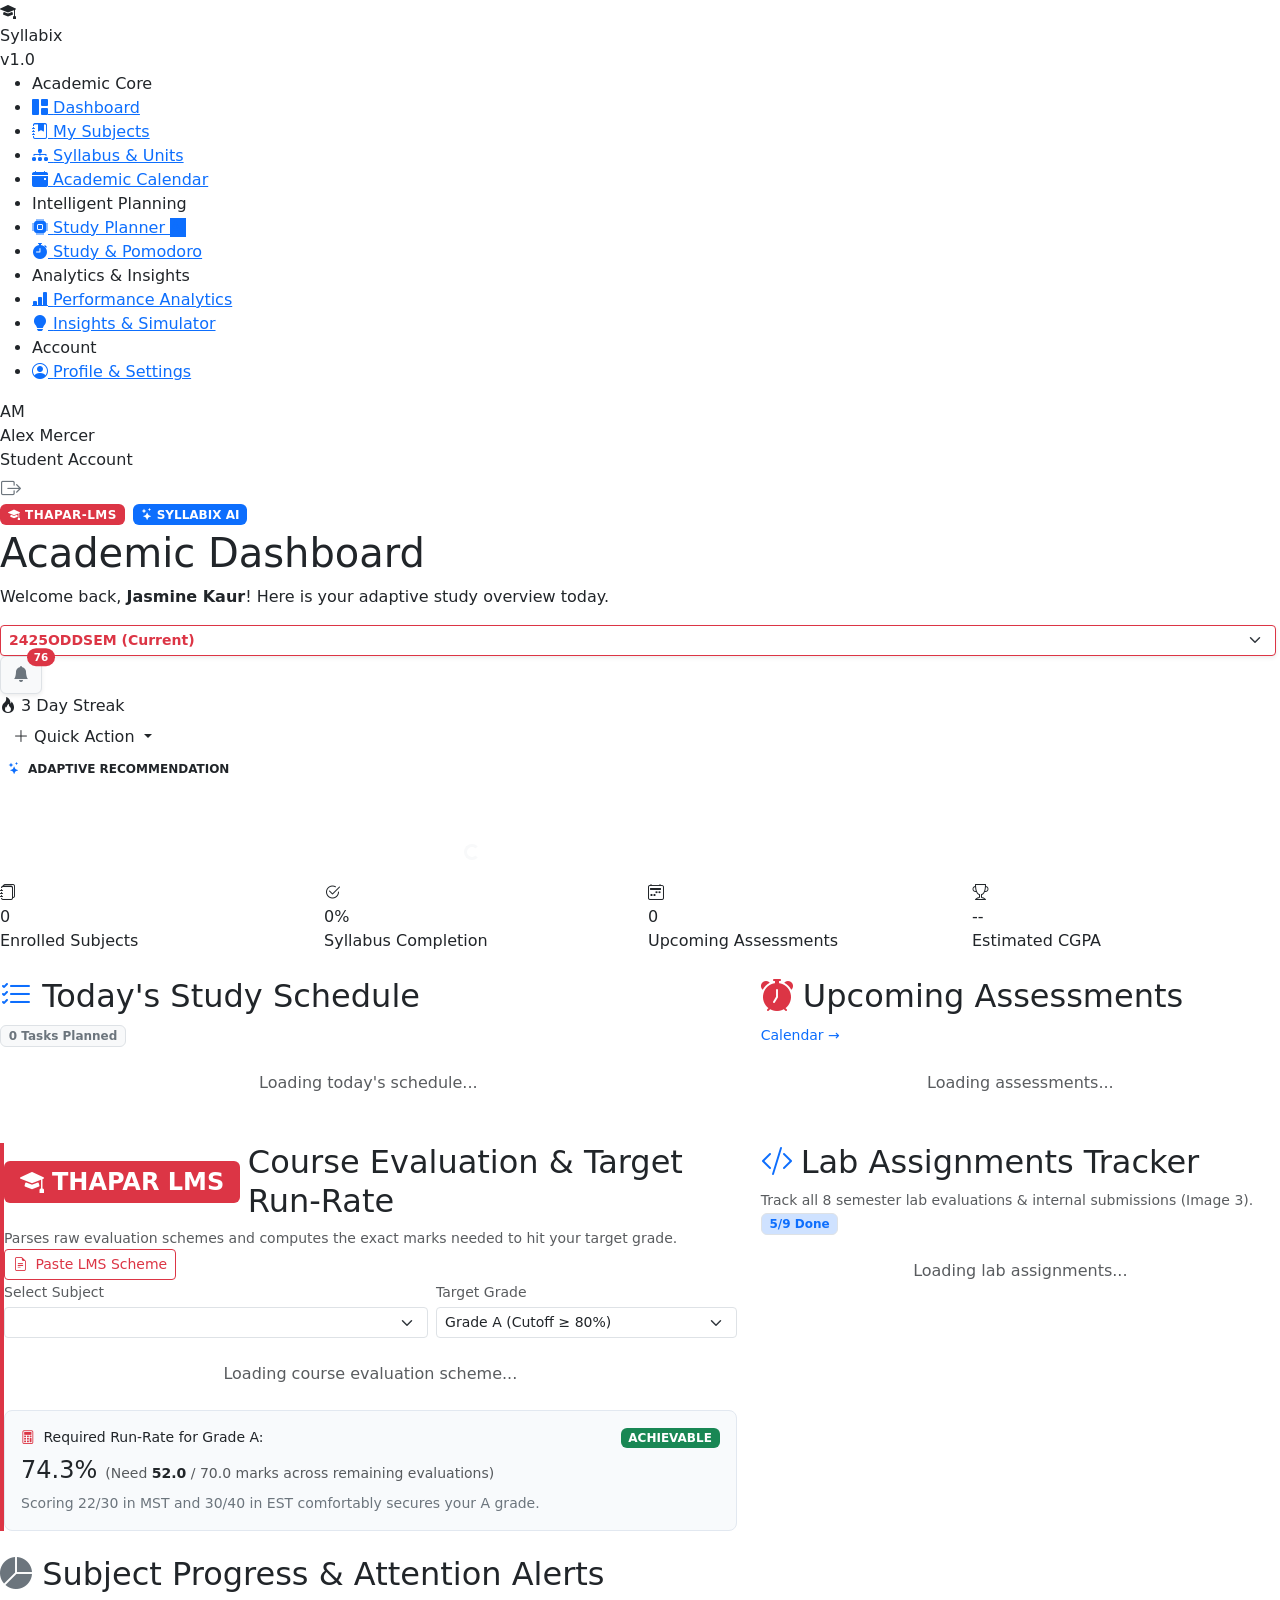
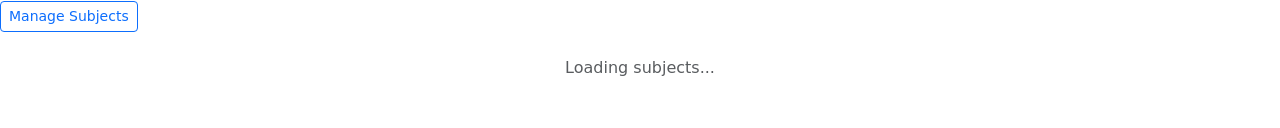
==== src/main/resources/static/index.html @ 6be4cdd4 "Add Thapar LMS authentication branding, Course Evaluation parser, Target Grade Run-Rate Calculator, " ====
<!DOCTYPE html>
<html lang="en">
<head>
    <meta charset="UTF-8">
    <meta name="viewport" content="width=device-width, initial-scale=1.0">
    <title>Syllabix | Intelligent Academic Companion & Dashboard</title>
    <!-- Google Fonts & Bootstrap 5 & Bootstrap Icons -->
    <link rel="preconnect" href="https://fonts.googleapis.com">
    <link rel="preconnect" href="https://fonts.gstatic.com" crossorigin>
    <link href="https://fonts.googleapis.com/css2?family=Plus+Jakarta+Sans:wght@400;500;600;700;800&display=swap" rel="stylesheet">
    <link href="https://cdn.jsdelivr.net/npm/bootstrap@5.3.3/dist/css/bootstrap.min.css" rel="stylesheet">
    <link href="https://cdn.jsdelivr.net/npm/bootstrap-icons@1.11.3/font/bootstrap-icons.min.css" rel="stylesheet">
    <link rel="stylesheet" href="/css/syllabix.css">
</head>
<body>

<div class="app-container">
    <!-- Sidebar Navigation -->
    <aside class="app-sidebar">
        <div class="sidebar-brand">
            <div class="brand-icon"><i class="bi bi-mortarboard-fill"></i></div>
            <div class="brand-text">Syllabix</div>
            <span class="brand-tag">v1.0</span>
        </div>

        <ul class="sidebar-menu">
            <li class="menu-label">Academic Core</li>
            <li class="menu-item">
                <a href="/" class="menu-link active">
                    <i class="bi bi-grid-1x2-fill"></i>
                    <span>Dashboard</span>
                </a>
            </li>
            <li class="menu-item">
                <a href="/subjects" class="menu-link">
                    <i class="bi bi-journal-bookmark-fill"></i>
                    <span>My Subjects</span>
                </a>
            </li>
            <li class="menu-item">
                <a href="/syllabus" class="menu-link">
                    <i class="bi bi-diagram-3-fill"></i>
                    <span>Syllabus & Units</span>
                </a>
            </li>
            <li class="menu-item">
                <a href="/calendar" class="menu-link">
                    <i class="bi bi-calendar-event-fill"></i>
                    <span>Academic Calendar</span>
                </a>
            </li>

            <li class="menu-label">Intelligent Planning</li>
            <li class="menu-item">
                <a href="/planner" class="menu-link">
                    <i class="bi bi-cpu-fill text-indigo-400"></i>
                    <span>Study Planner</span>
                    <span class="menu-badge bg-primary">AI</span>
                </a>
            </li>
            <li class="menu-item">
                <a href="/sessions" class="menu-link">
                    <i class="bi bi-stopwatch-fill"></i>
                    <span>Study & Pomodoro</span>
                </a>
            </li>

            <li class="menu-label">Analytics & Insights</li>
            <li class="menu-item">
                <a href="/analytics" class="menu-link">
                    <i class="bi bi-bar-chart-line-fill"></i>
                    <span>Performance Analytics</span>
                </a>
            </li>
            <li class="menu-item">
                <a href="/insights" class="menu-link">
                    <i class="bi bi-lightbulb-fill"></i>
                    <span>Insights & Simulator</span>
                </a>
            </li>

            <li class="menu-label">Account</li>
            <li class="menu-item">
                <a href="/profile" class="menu-link">
                    <i class="bi bi-person-circle"></i>
                    <span>Profile & Settings</span>
                </a>
            </li>
        </ul>

        <div class="sidebar-user">
            <div class="user-avatar js-user-avatar">AM</div>
            <div class="user-info">
                <div class="user-name js-student-name">Alex Mercer</div>
                <div class="user-role">Student Account</div>
            </div>
            <button class="btn btn-link text-secondary p-0 ms-auto" onclick="Syllabix.logout()" title="Logout">
                <i class="bi bi-box-arrow-right fs-5"></i>
            </button>
        </div>
    </aside>

    <!-- Main Content -->
    <div class="app-main">
        <!-- Top Navbar -->
        <header class="app-header">
            <div class="header-title-section">
                <div class="d-flex align-items-center gap-2 mb-1">
                    <span class="badge bg-danger text-white" style="letter-spacing: 0.5px;"><i class="bi bi-mortarboard-fill"></i> THAPAR-LMS</span>
                    <span class="badge bg-primary text-white"><i class="bi bi-stars"></i> SYLLABIX AI</span>
                </div>
                <h1>Academic Dashboard</h1>
                <p>Welcome back, <span class="js-student-name fw-bold">Jasmine Kaur</span>! Here is your adaptive study overview today.</p>
            </div>

            <div class="header-actions">
                <!-- Semester Selector matching Thapar LMS Image 2 -->
                <div class="me-1">
                    <select class="form-select form-select-sm fw-bold border-danger text-danger bg-white shadow-sm" id="semesterSelector" onchange="Syllabix.toast('Switched view to ' + this.value, 'info')">
                        <option value="2425ODDSEM" selected>2425ODDSEM (Current)</option>
                        <option value="2425EVESEM">2425EVESEM</option>
                        <option value="2526ODDSEM">2526ODDSEM</option>
                        <option value="2526EVESEM">2526EVESEM</option>
                        <option value="EL Activities">EL Activities</option>
                    </select>
                </div>

                <!-- Notification Bell with count 76 matching Image 2 -->
                <button class="btn btn-light position-relative border shadow-sm" onclick="Syllabix.toast('76 LMS notifications: 2 assessments approaching, 1 lab submission due, 73 forum updates', 'info')" title="LMS Notifications">
                    <i class="bi bi-bell-fill text-secondary"></i>
                    <span class="position-absolute top-0 start-100 translate-middle badge rounded-pill bg-danger" style="font-size: 0.65rem;">
                        76
                    </span>
                </button>

                <div class="streak-pill" id="dashboard-streak-pill">
                    <i class="bi bi-fire"></i>
                    <span id="streak-days">3</span> Day Streak
                </div>

                <div class="dropdown">
                    <button class="btn btn-primary-syllabix dropdown-toggle" type="button" data-bs-toggle="dropdown">
                        <i class="bi bi-plus-lg"></i> Quick Action
                    </button>
                    <ul class="dropdown-menu dropdown-menu-end shadow border-0">
                        <li><a class="dropdown-item py-2" href="#" data-bs-toggle="modal" data-bs-target="#modalImportLmsScheme"><i class="bi bi-mortarboard-fill me-2 text-danger"></i> Import LMS Scheme</a></li>
                        <li><a class="dropdown-item py-2" href="#" data-bs-toggle="modal" data-bs-target="#modalAddSubject"><i class="bi bi-journal-plus me-2 text-primary"></i> Add Subject</a></li>
                        <li><a class="dropdown-item py-2" href="#" data-bs-toggle="modal" data-bs-target="#modalAddAssessment"><i class="bi bi-calendar-plus me-2 text-danger"></i> Add Assessment</a></li>
                        <li><a class="dropdown-item py-2" href="#" data-bs-toggle="modal" data-bs-target="#modalRecordMarks"><i class="bi bi-award me-2 text-warning"></i> Record Marks</a></li>
                        <li><hr class="dropdown-divider"></li>
                        <li><a class="dropdown-item py-2" href="/planner"><i class="bi bi-magic me-2 text-indigo"></i> Generate Study Plan</a></li>
                    </ul>
                </div>
            </div>
        </header>

        <!-- Page Body -->
        <main class="page-body">

            <!-- Differentiator A: "What Should I Study Today?" AI Recommendation Card -->
            <section class="recommendation-banner">
                <div class="d-flex align-items-center justify-content-between mb-2">
                    <div class="d-flex align-items-center gap-2">
                        <span class="badge bg-white text-dark px-2.5 py-1 fw-bold"><i class="bi bi-stars text-primary me-1"></i> ADAPTIVE RECOMMENDATION</span>
                        <h2 class="h5 mb-0 text-white font-bold">What Should I Study Today?</h2>
                    </div>
                    <a href="/planner" class="text-white text-decoration-none small opacity-75 hover-opacity-100">
                        View Full Planner <i class="bi bi-arrow-right"></i>
                    </a>
                </div>
                <p class="small text-white-50 mb-3">Calculated by Syllabix Intelligent Engine based on exam urgency, syllabus completion gaps, and topic difficulty.</p>

                <div class="row g-3" id="top-recommendations-container">
                    <!-- Populated dynamically via JS -->
                    <div class="col-12 text-center py-3">
                        <div class="spinner-border spinner-border-sm text-light" role="status"></div>
                        <span class="ms-2 small text-white-50">Calculating optimal study recommendations...</span>
                    </div>
                </div>
            </section>

            <!-- Key Metric Statistics -->
            <section class="row g-3 mb-4">
                <div class="col-xl-3 col-md-6">
                    <div class="stat-widget">
                        <div class="stat-icon primary"><i class="bi bi-journals"></i></div>
                        <div>
                            <div class="stat-value" id="stat-enrolled-subjects">0</div>
                            <div class="stat-label">Enrolled Subjects</div>
                        </div>
                    </div>
                </div>

                <div class="col-xl-3 col-md-6">
                    <div class="stat-widget">
                        <div class="stat-icon accent"><i class="bi bi-check2-circle"></i></div>
                        <div>
                            <div class="stat-value" id="stat-syllabus-pct">0%</div>
                            <div class="stat-label">Syllabus Completion</div>
                        </div>
                    </div>
                </div>

                <div class="col-xl-3 col-md-6">
                    <div class="stat-widget">
                        <div class="stat-icon danger"><i class="bi bi-calendar2-week"></i></div>
                        <div>
                            <div class="stat-value" id="stat-upcoming-exams">0</div>
                            <div class="stat-label">Upcoming Assessments</div>
                        </div>
                    </div>
                </div>

                <div class="col-xl-3 col-md-6">
                    <div class="stat-widget">
                        <div class="stat-icon warning"><i class="bi bi-trophy"></i></div>
                        <div>
                            <div class="stat-value" id="stat-estimated-cgpa">--</div>
                            <div class="stat-label">Estimated CGPA</div>
                        </div>
                    </div>
                </div>
            </section>

            <!-- Grid: Today's Tasks & Upcoming Examinations -->
            <div class="row g-4 mb-4">
                <!-- Today's Study Tasks -->
                <div class="col-lg-7">
                    <div class="card-syllabix h-100">
                        <div class="card-header-clean">
                            <h2><i class="bi bi-list-check text-primary"></i> Today's Study Schedule</h2>
                            <span class="badge bg-light text-secondary border" id="today-tasks-summary">0 Tasks Planned</span>
                        </div>
                        <div class="card-body-clean">
                            <div id="today-tasks-list" class="d-flex flex-column gap-3">
                                <div class="text-muted text-center py-4">Loading today's schedule...</div>
                            </div>
                        </div>
                    </div>
                </div>

                <!-- Upcoming Assessments & Urgency Indicators -->
                <div class="col-lg-5">
                    <div class="card-syllabix h-100">
                        <div class="card-header-clean">
                            <h2><i class="bi bi-alarm-fill text-danger"></i> Upcoming Assessments</h2>
                            <a href="/calendar" class="small text-decoration-none">Calendar &rarr;</a>
                        </div>
                        <div class="card-body-clean">
                            <div id="upcoming-assessments-list" class="d-flex flex-column gap-3">
                                <div class="text-muted text-center py-4">Loading assessments...</div>
                            </div>
                        </div>
                    </div>
                </div>
            </div>

            <!-- ========================================================================= -->
            <!-- UNIQUE THAPAR LMS FEATURES: EVALUATION SCHEME CALCULATOR & LAB TRACKER    -->
            <!-- ========================================================================= -->
            <div class="row g-4 mb-4">
                <!-- Thapar LMS Evaluation Scheme & Target Run-Rate Calculator -->
                <div class="col-lg-7">
                    <div class="card-syllabix h-100 border-start border-4 border-danger">
                        <div class="card-header-clean">
                            <div>
                                <h2 class="d-flex align-items-center gap-2">
                                    <span class="badge bg-danger text-white"><i class="bi bi-mortarboard-fill"></i> THAPAR LMS</span>
                                    <span>Course Evaluation & Target Run-Rate</span>
                                </h2>
                                <p class="small text-muted mb-0">Parses raw evaluation schemes and computes the exact marks needed to hit your target grade.</p>
                            </div>
                            <button class="btn btn-sm btn-outline-danger" data-bs-toggle="modal" data-bs-target="#modalImportLmsScheme">
                                <i class="bi bi-file-earmark-text me-1"></i> Paste LMS Scheme
                            </button>
                        </div>
                        <div class="card-body-clean">
                            <div class="row g-2 mb-3">
                                <div class="col-md-7">
                                    <label class="form-label small font-bold text-muted mb-1">Select Subject</label>
                                    <select class="form-select form-select-sm" id="evalSubjectSelect" onchange="loadSubjectEvaluationScheme(this.value)">
                                        <!-- Loaded dynamically -->
                                    </select>
                                </div>
                                <div class="col-md-5">
                                    <label class="form-label small font-bold text-muted mb-1">Target Grade</label>
                                    <select class="form-select form-select-sm" id="evalTargetGradeSelect" onchange="recalculateTargetRunRate()">
                                        <option value="A+">Grade A+ (Cutoff &ge; 88%)</option>
                                        <option value="A" selected>Grade A (Cutoff &ge; 80%)</option>
                                        <option value="A-">Grade A- (Cutoff &ge; 73%)</option>
                                        <option value="B">Grade B (Cutoff &ge; 65%)</option>
                                        <option value="B-">Grade B- (Cutoff &ge; 58%)</option>
                                    </select>
                                </div>
                            </div>

                            <!-- Evaluation Breakdown Cards (MST 30, EST 40, Lab 20, Quiz 10) -->
                            <div id="evalComponentsContainer" class="d-flex flex-column gap-2 mb-3">
                                <div class="text-muted text-center py-2">Loading course evaluation scheme...</div>
                            </div>

                            <!-- Run Rate Verdict Alert Box -->
                            <div class="p-3 rounded-3" id="evalRunRateBox" style="background: #f8fafc; border: 1px solid #e2e8f0;">
                                <div class="d-flex align-items-center justify-content-between mb-2">
                                    <span class="font-bold small text-dark"><i class="bi bi-calculator text-danger me-1"></i> Required Run-Rate for Grade <span id="verdictTargetGrade">A</span>:</span>
                                    <span class="badge bg-success" id="verdictBadge">ACHIEVABLE</span>
                                </div>
                                <div class="d-flex align-items-baseline gap-2 mb-2">
                                    <div class="h4 font-bold text-dark mb-0" id="verdictRunRatePct">74.3%</div>
                                    <div class="small text-muted">(Need <span id="verdictNeededMarks" class="fw-bold text-dark">52.0</span> / <span id="verdictRemainingMarks">70.0</span> marks across remaining evaluations)</div>
                                </div>
                                <div class="small text-secondary" id="verdictAdviceText">
                                    Scoring 22/30 in MST and 30/40 in EST comfortably secures your A grade.
                                </div>
                            </div>
                        </div>
                    </div>
                </div>

                <!-- Thapar Lab Assignments Tracker (Image 3) -->
                <div class="col-lg-5">
                    <div class="card-syllabix h-100">
                        <div class="card-header-clean">
                            <div>
                                <h2 class="d-flex align-items-center gap-2">
                                    <i class="bi bi-code-slash text-primary"></i>
                                    <span>Lab Assignments Tracker</span>
                                </h2>
                                <p class="small text-muted mb-0">Track all 8 semester lab evaluations & internal submissions (Image 3).</p>
                            </div>
                            <span class="badge bg-primary-subtle text-primary border" id="labCompletedCountBadge">5/9 Done</span>
                        </div>
                        <div class="card-body-clean">
                            <div id="thaparLabsContainer" class="d-flex flex-column gap-2" style="max-height: 380px; overflow-y: auto;">
                                <div class="text-muted text-center py-4">Loading lab assignments...</div>
                            </div>
                        </div>
                    </div>
                </div>
            </div>

            <!-- Subject Syllabus Completion Overview Grid -->
            <section class="card-syllabix mb-4">
                <div class="card-header-clean">
                    <h2><i class="bi bi-pie-chart-fill text-secondary"></i> Subject Progress & Attention Alerts</h2>
                    <a href="/subjects" class="btn btn-sm btn-outline-primary">Manage Subjects</a>
                </div>
                <div class="card-body-clean">
                    <div class="row g-3" id="subject-progress-grid">
                        <div class="text-muted text-center py-4">Loading subjects...</div>
                    </div>
                </div>
            </section>

        </main>
    </div>
</div>

<!-- ================= MODALS FOR QUICK ACTIONS ================= -->

<!-- Modal: Add Subject -->
<div class="modal fade" id="modalAddSubject" tabindex="-1">
    <div class="modal-dialog">
        <div class="modal-content border-0 shadow">
            <div class="modal-header border-bottom">
                <h5 class="modal-title font-bold"><i class="bi bi-journal-plus text-primary me-2"></i> Add New Subject</h5>
                <button type="button" class="btn-close" data-bs-dismiss="modal"></button>
            </div>
            <form id="formAddSubject" onsubmit="handleCreateSubject(event)">
                <div class="modal-body p-4">
                    <div class="mb-3">
                        <label class="form-label font-medium small">Subject Name *</label>
                        <input type="text" name="name" class="form-control" required placeholder="e.g. Compiler Design">
                    </div>
                    <div class="row g-2 mb-3">
                        <div class="col-md-6">
                            <label class="form-label font-medium small">Subject Code *</label>
                            <input type="text" name="code" class="form-control" required placeholder="e.g. CS506">
                        </div>
                        <div class="col-md-6">
                            <label class="form-label font-medium small">Semester *</label>
                            <input type="number" name="semester" class="form-control" required value="5" min="1" max="10">
                        </div>
                    </div>
                    <div class="row g-2 mb-3">
                        <div class="col-md-6">
                            <label class="form-label font-medium small">Credits</label>
                            <input type="number" name="credits" class="form-control" value="3" min="1" max="6">
                        </div>
                        <div class="col-md-6">
                            <label class="form-label font-medium small">Target Grade</label>
                            <select name="targetGrade" class="form-select">
                                <option value="A+">A+ (Outstanding)</option>
                                <option value="A" selected>A (Excellent)</option>
                                <option value="B+">B+ (Very Good)</option>
                                <option value="B">B (Good)</option>
                            </select>
                        </div>
                    </div>
                    <div class="mb-3">
                        <label class="form-label font-medium small">Teacher / Faculty Name</label>
                        <input type="text" name="teacherName" class="form-control" placeholder="e.g. Prof. Davis">
                    </div>
                    <div class="mb-3">
                        <label class="form-label font-medium small">Description</label>
                        <textarea name="description" class="form-control" rows="2" placeholder="Brief subject syllabus goals..."></textarea>
                    </div>
                </div>
                <div class="modal-footer border-top bg-light">
                    <button type="button" class="btn btn-secondary" data-bs-dismiss="modal">Cancel</button>
                    <button type="submit" class="btn btn-primary-syllabix">Save Subject</button>
                </div>
            </form>
        </div>
    </div>
</div>

<!-- Modal: Add Assessment -->
<div class="modal fade" id="modalAddAssessment" tabindex="-1">
    <div class="modal-dialog">
        <div class="modal-content border-0 shadow">
            <div class="modal-header border-bottom">
                <h5 class="modal-title font-bold"><i class="bi bi-calendar-plus text-danger me-2"></i> Add Assessment</h5>
                <button type="button" class="btn-close" data-bs-dismiss="modal"></button>
            </div>
            <form id="formAddAssessment" onsubmit="handleCreateAssessment(event)">
                <div class="modal-body p-4">
                    <div class="mb-3">
                        <label class="form-label font-medium small">Associated Subject *</label>
                        <select name="subjectId" id="selectAssessmentSubject" class="form-select" required>
                            <!-- Dynamically loaded -->
                        </select>
                    </div>
                    <div class="mb-3">
                        <label class="form-label font-medium small">Assessment Title *</label>
                        <input type="text" name="title" class="form-control" required placeholder="e.g. Mid-Term Exam (MST-1)">
                    </div>
                    <div class="row g-2 mb-3">
                        <div class="col-md-6">
                            <label class="form-label font-medium small">Assessment Type *</label>
                            <select name="type" class="form-select">
                                <option value="MST">Minor Test (MST)</option>
                                <option value="QUIZ">Quiz</option>
                                <option value="EST">End-Sem Exam (EST)</option>
                                <option value="ASSIGNMENT">Assignment</option>
                                <option value="LAB">Lab Evaluation</option>
                                <option value="PROJECT">Project Deadline</option>
                                <option value="VIVA">Viva Exam</option>
                            </select>
                        </div>
                        <div class="col-md-6">
                            <label class="form-label font-medium small">Max Marks *</label>
                            <input type="number" name="maxMarks" class="form-control" value="50" required>
                        </div>
                    </div>
                    <div class="mb-3">
                        <label class="form-label font-medium small">Date & Time *</label>
                        <input type="datetime-local" name="assessmentDateTime" class="form-control" required id="inputAssessmentDateTime">
                    </div>
                    <div class="mb-3">
                        <label class="form-label font-medium small">Syllabus Coverage / Units</label>
                        <input type="text" name="syllabusCoverage" class="form-control" placeholder="e.g. Units 1, 2, and 3">
                    </div>
                    <div class="mb-3">
                        <label class="form-label font-medium small">Notes & Instructions</label>
                        <textarea name="notes" class="form-control" rows="2" placeholder="Optional revision tips or notes..."></textarea>
                    </div>
                </div>
                <div class="modal-footer border-top bg-light">
                    <button type="button" class="btn btn-secondary" data-bs-dismiss="modal">Cancel</button>
                    <button type="submit" class="btn btn-primary-syllabix">Schedule Assessment</button>
                </div>
            </form>
        </div>
    </div>
</div>

<!-- Modal: Record Marks -->
<div class="modal fade" id="modalRecordMarks" tabindex="-1">
    <div class="modal-dialog">
        <div class="modal-content border-0 shadow">
            <div class="modal-header border-bottom">
                <h5 class="modal-title font-bold"><i class="bi bi-award text-warning me-2"></i> Record Academic Marks</h5>
                <button type="button" class="btn-close" data-bs-dismiss="modal"></button>
            </div>
            <form id="formRecordMarks" onsubmit="handleRecordMarks(event)">
                <div class="modal-body p-4">
                    <div class="mb-3">
                        <label class="form-label font-medium small">Subject *</label>
                        <select name="subjectId" id="selectMarksSubject" class="form-select" required>
                            <!-- Dynamically loaded -->
                        </select>
                    </div>
                    <div class="row g-2 mb-3">
                        <div class="col-md-6">
                            <label class="form-label font-medium small">Marks Obtained *</label>
                            <input type="number" step="0.5" name="marksObtained" class="form-control" required placeholder="e.g. 42.5">
                        </div>
                        <div class="col-md-6">
                            <label class="form-label font-medium small">Maximum Marks *</label>
                            <input type="number" step="1" name="maxMarks" class="form-control" value="50" required>
                        </div>
                    </div>
                    <div class="row g-2 mb-3">
                        <div class="col-md-6">
                            <label class="form-label font-medium small">Assessment Type</label>
                            <select name="assessmentType" class="form-select">
                                <option value="MST">Minor Test (MST)</option>
                                <option value="QUIZ">Quiz</option>
                                <option value="EST">End-Sem Exam (EST)</option>
                                <option value="ASSIGNMENT">Assignment</option>
                                <option value="LAB">Lab Evaluation</option>
                            </select>
                        </div>
                        <div class="col-md-6">
                            <label class="form-label font-medium small">Date *</label>
                            <input type="date" name="assessmentDate" class="form-control" required id="inputMarksDate">
                        </div>
                    </div>
                    <div class="mb-3">
                        <label class="form-label font-medium small">Feedback Notes</label>
                        <textarea name="feedbackNotes" class="form-control" rows="2" placeholder="e.g. Strong in theory, review numerical problems"></textarea>
                    </div>
                </div>
                <div class="modal-footer border-top bg-light">
                    <button type="button" class="btn btn-secondary" data-bs-dismiss="modal">Cancel</button>
                    <button type="submit" class="btn btn-primary-syllabix">Record Marks</button>
                </div>
            </form>
        </div>
    </div>
</div>

<!-- Modal: Import Thapar LMS Course Evaluation Scheme -->
<div class="modal fade" id="modalImportLmsScheme" tabindex="-1">
    <div class="modal-dialog modal-lg">
        <div class="modal-content border-0 shadow">
            <div class="modal-header border-bottom bg-danger text-white">
                <h5 class="modal-title font-bold"><i class="bi bi-mortarboard-fill me-2"></i> Import Thapar LMS Evaluation Scheme</h5>
                <button type="button" class="btn-close btn-close-white" data-bs-dismiss="modal"></button>
            </div>
            <div class="modal-body p-4">
                <p class="small text-muted mb-3">
                    Copy the evaluation section from your Thapar LMS course page (e.g. <i>"The Marks breakup of the course is: LAB: 20, Quiz: 10, MST: 30, EST: 40"</i>) and paste it below. Syllabix will parse the weightages and calculate your required run-rate!
                </p>

                <div class="mb-3">
                    <label class="form-label font-bold small">Course / Subject</label>
                    <select class="form-select" id="modalEvalSubjectSelect">
                        <!-- Loaded dynamically -->
                    </select>
                </div>

                <div class="mb-3">
                    <div class="d-flex justify-content-between align-items-center mb-1">
                        <label class="form-label font-bold small mb-0">Evaluation Scheme Text (from Thapar LMS)</label>
                        <button type="button" class="btn btn-sm btn-link text-danger text-decoration-none p-0 fw-bold" onclick="loadSampleLmsText()">
                            <i class="bi bi-magic me-1"></i> Paste Image 3 Sample Text
                        </button>
                    </div>
                    <textarea class="form-control font-monospace small" id="lmsSchemeInput" rows="7" placeholder="Paste LMS evaluation text here..."></textarea>
                </div>

                <div class="mb-3">
                    <label class="form-label font-bold small">Your Target Grade</label>
                    <select class="form-select" id="modalEvalTargetGrade">
                        <option value="A+">Grade A+ (Cutoff &ge; 88%)</option>
                        <option value="A" selected>Grade A (Cutoff &ge; 80%)</option>
                        <option value="A-">Grade A- (Cutoff &ge; 73%)</option>
                        <option value="B">Grade B (Cutoff &ge; 65%)</option>
                    </select>
                </div>
            </div>
            <div class="modal-footer border-top bg-light">
                <button type="button" class="btn btn-secondary" data-bs-dismiss="modal">Cancel</button>
                <button type="button" class="btn btn-outline-danger" onclick="handlePreviewEvaluationScheme()">Preview Run-Rate</button>
                <button type="button" class="btn btn-danger" onclick="handleApplyEvaluationScheme()">Apply & Auto-Schedule Assessments</button>
            </div>
        </div>
    </div>
</div>

<!-- Bootstrap 5 JS & Syllabix Scripts -->
<script src="https://cdn.jsdelivr.net/npm/bootstrap@5.3.3/dist/js/bootstrap.bundle.min.js"></script>
<script src="/js/app.js"></script>
<script>
    document.addEventListener('DOMContentLoaded', () => {
        loadDashboardData();
        Syllabix.loadSubjectsDropdown('selectAssessmentSubject');
        Syllabix.loadSubjectsDropdown('selectMarksSubject');
        Syllabix.loadSubjectsDropdown('evalSubjectSelect', () => {
            const sel = document.getElementById('evalSubjectSelect');
            if (sel && sel.value) loadSubjectEvaluationScheme(sel.value);
        });
        Syllabix.loadSubjectsDropdown('modalEvalSubjectSelect');
        loadThaparLabs();

        // Preset defaults for date pickers
        const now = new Date();
        now.setMinutes(now.getMinutes() - now.getTimezoneOffset());
        const isoStr = now.toISOString().slice(0, 16);
        const dateInput = document.getElementById('inputAssessmentDateTime');
        if (dateInput) dateInput.value = isoStr;

        const marksDate = document.getElementById('inputMarksDate');
        if (marksDate) marksDate.value = new Date().toISOString().slice(0, 10);
    });

    async function loadDashboardData() {
        try {
            const data = await Syllabix.api('/api/dashboard/stats');
            if (!data) return;

            // Header & Streaks
            document.getElementById('streak-days').textContent = data.currentStreakDays || 0;

            // Stat Widgets
            document.getElementById('stat-enrolled-subjects').textContent = data.totalEnrolledSubjects || 0;
            document.getElementById('stat-syllabus-pct').textContent = (data.overallSyllabusCompletionPercentage || 0) + '%';
            document.getElementById('stat-upcoming-exams').textContent = data.upcomingAssessmentsCount || 0;
            document.getElementById('stat-estimated-cgpa').textContent = data.estimatedCgpa || '--';

            // Top Recommendations: "What Should I Study Today?"
            renderRecommendations(data.topRecommendationsToday);

            // Today's Study Tasks
            renderTodayTasks(data.todayTasks);

            // Upcoming Assessments
            renderUpcomingAssessments(data.upcomingAssessments);

            // Subject Syllabus Grid
            renderSubjectProgress(data.subjects);
        } catch (e) {
            console.error('Failed loading dashboard stats', e);
        }
    }

    function renderRecommendations(recs) {
        const container = document.getElementById('top-recommendations-container');
        if (!recs || recs.length === 0) {
            container.innerHTML = `
                <div class="col-12 text-center py-3">
                    <p class="text-white-50 mb-2">All current high-priority topics are completed! Great job!</p>
                    <a href="/planner" class="btn btn-sm btn-light font-bold">Generate New Study Cycle</a>
                </div>
            `;
            return;
        }

        container.innerHTML = recs.map((r, idx) => `
            <div class="col-lg-4 col-md-6">
                <div class="recommendation-card h-100 d-flex flex-column justify-content-between">
                    <div>
                        <div class="d-flex align-items-center justify-content-between mb-2">
                            <span class="badge" style="background: rgba(255,255,255,0.2); color: #fff;">
                                ${r.subjectCode} &bull; ${r.difficulty}
                            </span>
                            <span class="badge bg-danger text-white">Priority ${r.priorityScore}</span>
                        </div>
                        <h4 class="h6 text-white font-bold mb-2">${r.topicName}</h4>
                        <p class="small text-white-50 mb-3">${r.reason}</p>
                    </div>
                    <div class="d-flex align-items-center justify-content-between pt-2 border-top border-white-10">
                        <span class="small text-white-50"><i class="bi bi-clock me-1"></i> ${r.estimatedDurationMinutes} mins</span>
                        <a href="/sessions?topicId=${r.topicId}&subjectId=${r.subjectId}" class="btn btn-sm btn-light font-bold px-3 py-1">
                            Start Study <i class="bi bi-play-fill"></i>
                        </a>
                    </div>
                </div>
            </div>
        `).join('');
    }

    function renderTodayTasks(tasks) {
        const container = document.getElementById('today-tasks-list');
        const badge = document.getElementById('today-tasks-summary');

        if (!tasks || tasks.length === 0) {
            badge.textContent = '0 Tasks';
            container.innerHTML = `
                <div class="text-center py-4 text-muted">
                    <i class="bi bi-calendar-check fs-1 text-secondary opacity-50 d-block mb-2"></i>
                    <p class="mb-2">No study sessions scheduled for today yet.</p>
                    <a href="/planner" class="btn btn-sm btn-primary-syllabix">Generate Today's Timetable</a>
                </div>
            `;
            return;
        }

        const pending = tasks.filter(t => !t.isCompleted).length;
        badge.textContent = `${pending} Pending / ${tasks.length} Total`;

        container.innerHTML = tasks.map(t => `
            <div class="p-3 border rounded-3 d-flex align-items-center justify-content-between ${t.isCompleted ? 'bg-light opacity-75' : 'bg-white'}">
                <div class="d-flex align-items-center gap-3">
                    <input type="checkbox" class="form-check-input mt-0 fs-5 cursor-pointer" ${t.isCompleted ? 'checked' : ''} onchange="toggleTask(${t.id})">
                    <div>
                        <div class="d-flex align-items-center gap-2 mb-1">
                            <span class="badge" style="background: ${t.subjectColor || '#4f46e5'}; color: white;">${t.subjectCode}</span>
                            <span class="small text-muted"><i class="bi bi-clock"></i> ${t.startTime ? t.startTime.substring(0, 5) : 'Anytime'} (${t.durationMinutes}m)</span>
                        </div>
                        <div class="font-bold ${t.isCompleted ? 'text-decoration-line-through text-muted' : 'text-dark'}">${t.topicName}</div>
                        <div class="small text-muted">${t.rationale || ''}</div>
                    </div>
                </div>
                <div>
                    <a href="/sessions?topicId=${t.topicId}&subjectId=${t.subjectId}&taskId=${t.id}" class="btn btn-sm btn-outline-primary" title="Launch Pomodoro">
                        <i class="bi bi-stopwatch"></i>
                    </a>
                </div>
            </div>
        `).join('');
    }

    function renderUpcomingAssessments(assessments) {
        const container = document.getElementById('upcoming-assessments-list');
        if (!assessments || assessments.length === 0) {
            container.innerHTML = '<div class="text-muted text-center py-4">No upcoming examinations recorded.</div>';
            return;
        }

        container.innerHTML = assessments.map(a => {
            let urgencyClass = 'badge-sufficient';
            let label = `${a.daysRemaining} days left`;
            if (a.urgencyLevel === 'URGENT') {
                urgencyClass = 'badge-urgent';
                label = `URGENT &bull; ${a.daysRemaining} days left`;
            } else if (a.urgencyLevel === 'APPROACHING') {
                urgencyClass = 'badge-approaching';
                label = `Approaching &bull; ${a.daysRemaining} days left`;
            }

            return `
                <div class="p-3 border rounded-3 bg-white d-flex align-items-center justify-content-between">
                    <div>
                        <div class="d-flex align-items-center gap-2 mb-1">
                            <span class="badge" style="background: ${a.subjectColor || '#0ea5e9'}; color: white;">${a.subjectCode}</span>
                            <span class="${urgencyClass}">${label}</span>
                        </div>
                        <div class="font-bold text-dark">${a.title}</div>
                        <div class="small text-muted">${new Date(a.assessmentDateTime).toLocaleString(undefined, {month: 'short', day: 'numeric', hour: '2-digit', minute: '2-digit'})} &bull; Max: ${a.maxMarks} Marks</div>
                    </div>
                    <a href="/insights" class="btn btn-sm btn-light border" title="View Exam Readiness">
                        <i class="bi bi-shield-check text-success"></i>
                    </a>
                </div>
            `;
        }).join('');
    }

    function renderSubjectProgress(subjects) {
        const grid = document.getElementById('subject-progress-grid');
        if (!subjects || subjects.length === 0) {
            grid.innerHTML = '<div class="col-12 text-center py-4 text-muted">No subjects added yet. Click "+ Add Subject" above to get started.</div>';
            return;
        }

        grid.innerHTML = subjects.map(s => `
            <div class="col-md-6 col-lg-4">
                <div class="p-3 border rounded-3 bg-white h-100">
                    <div class="d-flex align-items-center justify-content-between mb-2">
                        <span class="badge" style="background: ${s.colorHex || '#4f46e5'}; color: white;">${s.code}</span>
                        <span class="small font-bold text-primary">${s.completionPercentage}% Complete</span>
                    </div>
                    <h5 class="font-bold h6 text-dark mb-1 text-truncate">${s.name}</h5>
                    <div class="small text-muted mb-2">${s.completedTopics} of ${s.totalTopics} topics studied</div>

                    <div class="progress-syllabix mb-2">
                        <div class="progress-bar-syllabix" style="width: ${s.completionPercentage}%;"></div>
                    </div>

                    <div class="d-flex align-items-center justify-content-between small text-muted pt-2 border-top">
                        <span>Target: <strong>${s.targetGrade || 'A'}</strong></span>
                        <span>Avg: <strong>${s.averageMarksPercentage ? s.averageMarksPercentage + '%' : 'N/A'}</strong></span>
                    </div>
                </div>
            </div>
        `).join('');
    }

    async function toggleTask(taskId) {
        try {
            await Syllabix.api(`/api/planner/tasks/${taskId}/toggle`, { method: 'PATCH' });
            Syllabix.toast('Study task updated!', 'success');
            loadDashboardData();
        } catch (e) {
            console.error('Failed toggling task', e);
        }
    }

    async function handleCreateSubject(e) {
        e.preventDefault();
        const form = e.target;
        const formData = new FormData(form);
        const payload = Object.fromEntries(formData.entries());
        payload.semester = parseInt(payload.semester);
        payload.credits = parseInt(payload.credits);

        try {
            await Syllabix.api('/api/subjects', { method: 'POST', body: payload });
            Syllabix.toast('Subject added successfully!', 'success');
            bootstrap.Modal.getInstance(document.getElementById('modalAddSubject')).hide();
            form.reset();
            loadDashboardData();
            Syllabix.loadSubjectsDropdown('selectAssessmentSubject');
            Syllabix.loadSubjectsDropdown('selectMarksSubject');
        } catch (err) {
            console.error(err);
        }
    }

    async function handleCreateAssessment(e) {
        e.preventDefault();
        const form = e.target;
        const formData = new FormData(form);
        const payload = Object.fromEntries(formData.entries());
        payload.subjectId = parseInt(payload.subjectId);
        payload.maxMarks = parseFloat(payload.maxMarks);

        try {
            await Syllabix.api('/api/assessments', { method: 'POST', body: payload });
            Syllabix.toast('Assessment scheduled successfully!', 'success');
            bootstrap.Modal.getInstance(document.getElementById('modalAddAssessment')).hide();
            form.reset();
            loadDashboardData();
        } catch (err) {
            console.error(err);
        }
    }

    async function handleRecordMarks(e) {
        e.preventDefault();
        const form = e.target;
        const formData = new FormData(form);
        const payload = Object.fromEntries(formData.entries());
        payload.subjectId = parseInt(payload.subjectId);
        payload.marksObtained = parseFloat(payload.marksObtained);
        payload.maxMarks = parseFloat(payload.maxMarks);

        try {
            await Syllabix.api('/api/marks', { method: 'POST', body: payload });
            Syllabix.toast('Marks recorded and analytics updated!', 'success');
            bootstrap.Modal.getInstance(document.getElementById('modalRecordMarks')).hide();
            form.reset();
            loadDashboardData();
        } catch (err) {
            console.error(err);
        }
    }

    // =========================================================================
    // THAPAR LMS EVALUATION SCHEME & LAB ASSIGNMENTS LOGIC
    // =========================================================================

    let currentEvaluationData = null;

    async function loadSubjectEvaluationScheme(subjectId) {
        if (!subjectId) return;
        const gradeSelect = document.getElementById('evalTargetGradeSelect');
        const targetGrade = gradeSelect ? gradeSelect.value : 'A';
        try {
            const data = await Syllabix.api(`/api/subjects/${subjectId}/evaluation-scheme/parse`, {
                method: 'POST',
                body: { rawSchemeText: '', targetGrade: targetGrade }
            });
            currentEvaluationData = data;
            renderEvaluationScheme(data);
        } catch (e) {
            console.error('Failed to load evaluation scheme', e);
        }
    }

    function recalculateTargetRunRate() {
        const sel = document.getElementById('evalSubjectSelect');
        if (sel && sel.value) {
            loadSubjectEvaluationScheme(sel.value);
        }
    }

    function renderEvaluationScheme(scheme) {
        if (!scheme) return;
        const container = document.getElementById('evalComponentsContainer');
        if (!container) return;

        container.innerHTML = scheme.components.map(c => `
            <div class="d-flex align-items-center justify-content-between p-2.5 rounded-3 border ${c.isCompleted ? 'bg-light' : 'bg-white'}">
                <div class="d-flex align-items-center gap-2">
                    <span class="badge ${c.componentType === 'MST' ? 'bg-danger' : c.componentType === 'EST' ? 'bg-primary' : c.componentType === 'LAB' ? 'bg-success' : 'bg-warning text-dark'}">
                        ${c.componentType}
                    </span>
                    <div>
                        <div class="font-bold small text-dark">${c.title}</div>
                        <div class="text-muted" style="font-size: 0.75rem;">${c.scheduleDetails || ''} ${c.syllabusCoverage ? '• ' + c.syllabusCoverage : ''}</div>
                    </div>
                </div>
                <div class="text-end">
                    <div class="font-bold small text-dark">${c.isCompleted ? c.obtainedMarks + ' / ' + c.maxMarks : c.maxMarks + ' Marks'}</div>
                    <span class="badge ${c.isCompleted ? 'bg-success-subtle text-success' : 'bg-secondary-subtle text-secondary'}" style="font-size: 0.7rem;">
                        ${c.isCompleted ? 'Scored' : 'Upcoming (' + c.weightagePercentage + '%)'}
                    </span>
                </div>
            </div>
        `).join('');

        // Verdict Box
        const verdictGrade = document.getElementById('verdictTargetGrade');
        if (verdictGrade) verdictGrade.textContent = scheme.targetGrade;
        const verdictRunRate = document.getElementById('verdictRunRatePct');
        if (verdictRunRate) verdictRunRate.textContent = scheme.requiredRunRatePercentage + '%';
        const verdictNeeded = document.getElementById('verdictNeededMarks');
        if (verdictNeeded) verdictNeeded.textContent = scheme.neededMarksOnRemaining;
        const verdictRemaining = document.getElementById('verdictRemainingMarks');
        if (verdictRemaining) verdictRemaining.textContent = scheme.remainingMarks;
        const verdictAdvice = document.getElementById('verdictAdviceText');
        if (verdictAdvice) verdictAdvice.textContent = scheme.personalizedAdvice || '';

        const badge = document.getElementById('verdictBadge');
        if (badge) {
            badge.textContent = scheme.feasibilityStatus;
            if (scheme.feasibilityStatus === 'ACHIEVABLE') {
                badge.className = 'badge bg-success';
            } else if (scheme.feasibilityStatus === 'STRETCH') {
                badge.className = 'badge bg-warning text-dark';
            } else if (scheme.feasibilityStatus === 'CRITICAL_EFFORT') {
                badge.className = 'badge bg-danger';
            } else {
                badge.className = 'badge bg-dark';
            }
        }
    }

    async function loadThaparLabs() {
        try {
            const labs = await Syllabix.api('/api/subjects/thapar/labs');
            if (!labs) return;
            const container = document.getElementById('thaparLabsContainer');
            if (!container) return;

            const completedCount = labs.filter(l => l.isCompleted).length;
            const badge = document.getElementById('labCompletedCountBadge');
            if (badge) badge.textContent = `${completedCount}/${labs.length} Done`;

            container.innerHTML = labs.map(lab => `
                <div class="p-2.5 rounded-3 border d-flex align-items-center justify-content-between ${lab.isCompleted ? 'bg-light' : 'bg-white'}">
                    <div class="d-flex align-items-center gap-2">
                        <input type="checkbox" class="form-check-input mt-0 cursor-pointer" ${lab.isCompleted ? 'checked' : ''} onchange="toggleLabItem(this, '${lab.assignmentNumber}')">
                        <div>
                            <div class="font-bold small ${lab.isCompleted ? 'text-decoration-line-through text-muted' : 'text-dark'}">
                                ${lab.assignmentNumber}: ${lab.title}
                            </div>
                            <div class="text-muted" style="font-size: 0.75rem;">${lab.description}</div>
                        </div>
                    </div>
                    <div class="text-end">
                        <span class="badge ${lab.isCompleted ? 'bg-success-subtle text-success' : 'bg-danger-subtle text-danger'}" style="font-size: 0.7rem;">
                            ${lab.isCompleted ? 'Submitted' : 'Pending'}
                        </span>
                    </div>
                </div>
            `).join('');
        } catch (e) {
            console.error('Failed to load labs', e);
        }
    }

    function toggleLabItem(checkbox, name) {
        if (checkbox.checked) {
            Syllabix.toast(`${name} marked as submitted!`, 'success');
        } else {
            Syllabix.toast(`${name} marked as pending.`, 'info');
        }
    }

    function loadSampleLmsText() {
        const sample = `The Marks breakup (tentative) of the course is as follows:
• LAB Evaluation : 20 Marks (Week 13, Dec., 2026 in scheduled LABs)
• Sessional Quiz : 10 Marks (Week 12, Oct 15, 2026), syllabus: same as MST
• Sessional Make up Quiz : 10 Marks (Week 13, Dec 4, 2026; 4:30 PM, syllabus: upto EST)
• MST : 30 Marks
• EST : 40 Marks`;
        document.getElementById('lmsSchemeInput').value = sample;
        Syllabix.toast('Sample evaluation scheme loaded from Image 3!', 'info');
    }

    async function handlePreviewEvaluationScheme() {
        const subjectId = document.getElementById('modalEvalSubjectSelect').value;
        const rawText = document.getElementById('lmsSchemeInput').value;
        const targetGrade = document.getElementById('modalEvalTargetGrade').value;

        if (!rawText.trim()) {
            Syllabix.toast('Please enter evaluation scheme text first.', 'warning');
            return;
        }

        try {
            const data = await Syllabix.api(`/api/subjects/${subjectId}/evaluation-scheme/parse`, {
                method: 'POST',
                body: { rawSchemeText: rawText, targetGrade: targetGrade }
            });
            Syllabix.toast(`Scheme Parsed! Needed Run Rate: ${data.requiredRunRatePercentage}% (${data.feasibilityStatus})`, 'success');
            renderEvaluationScheme(data);
            bootstrap.Modal.getInstance(document.getElementById('modalImportLmsScheme')).hide();
        } catch (e) {
            console.error(e);
        }
    }

    async function handleApplyEvaluationScheme() {
        const subjectId = document.getElementById('modalEvalSubjectSelect').value;
        const rawText = document.getElementById('lmsSchemeInput').value;
        const targetGrade = document.getElementById('modalEvalTargetGrade').value;

        if (!rawText.trim()) {
            Syllabix.toast('Please enter evaluation scheme text first.', 'warning');
            return;
        }

        try {
            const data = await Syllabix.api(`/api/subjects/${subjectId}/evaluation-scheme/apply`, {
                method: 'POST',
                body: { rawSchemeText: rawText, targetGrade: targetGrade }
            });
            Syllabix.toast('Assessments successfully created and scheduled from LMS Scheme!', 'success');
            renderEvaluationScheme(data);
            bootstrap.Modal.getInstance(document.getElementById('modalImportLmsScheme')).hide();
            loadDashboardData();
        } catch (e) {
            console.error(e);
        }
    }
</script>
</body>
</html>
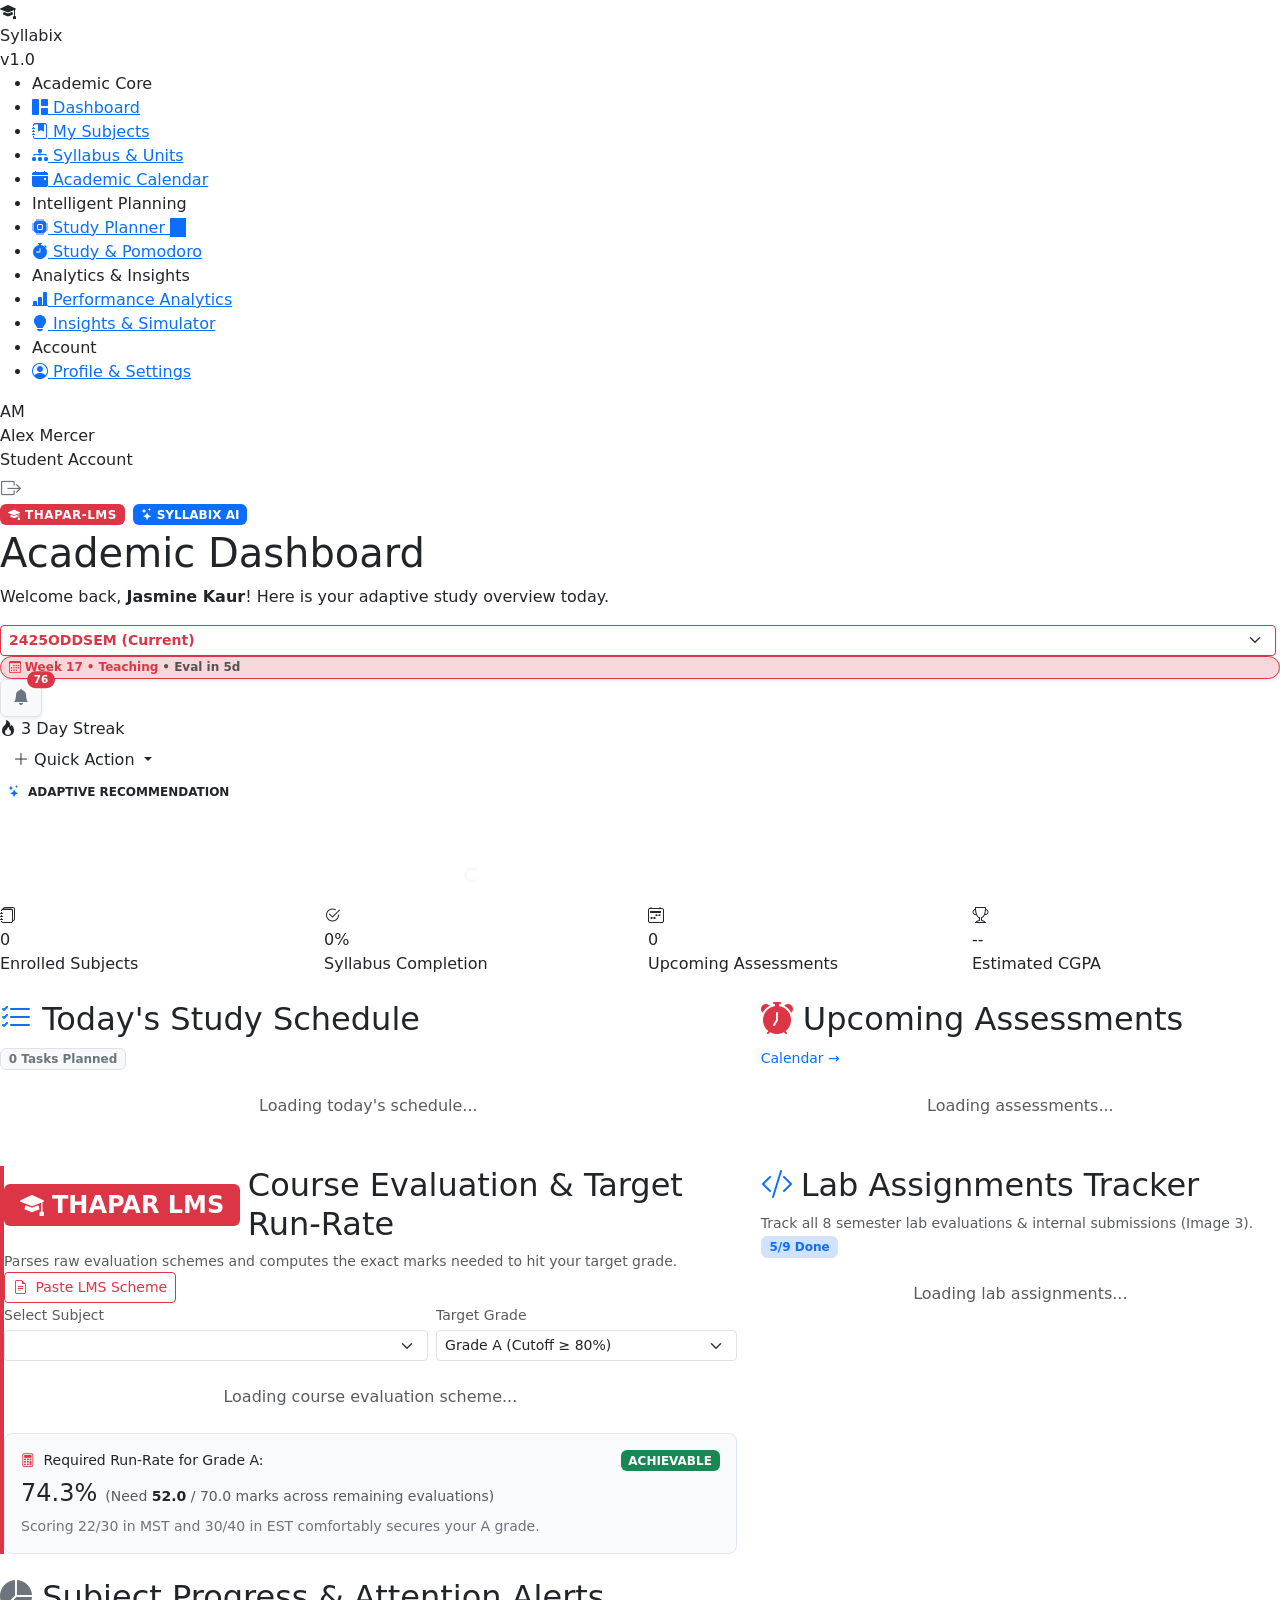
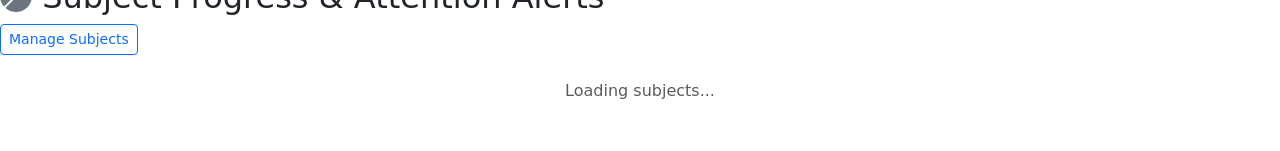
==== commit cc389abe: "Add official Thapar Academic Calendar (ODD SEM 2026-27), 20-week timeline, datesheet milestones, and" ====
--- a/src/main/resources/static/index.html
+++ b/src/main/resources/static/index.html
@@ -125,6 +125,11 @@
                     </select>
                 </div>
 
+                <!-- Academic Calendar Week Indicator -->
+                <a href="/calendar" class="badge bg-danger-subtle text-danger border border-danger px-2.5 py-1.5 text-decoration-none rounded-pill d-flex align-items-center gap-1 shadow-sm" title="View Thapar Academic Calendar">
+                    <i class="bi bi-calendar3"></i> <strong>Week 17</strong> &bull; Teaching <span class="d-none d-lg-inline text-muted">&bull; Eval in 5d</span>
+                </a>
+
                 <!-- Notification Bell with count 76 matching Image 2 -->
                 <button class="btn btn-light position-relative border shadow-sm" onclick="Syllabix.toast('76 LMS notifications: 2 assessments approaching, 1 lab submission due, 73 forum updates', 'info')" title="LMS Notifications">
                     <i class="bi bi-bell-fill text-secondary"></i>
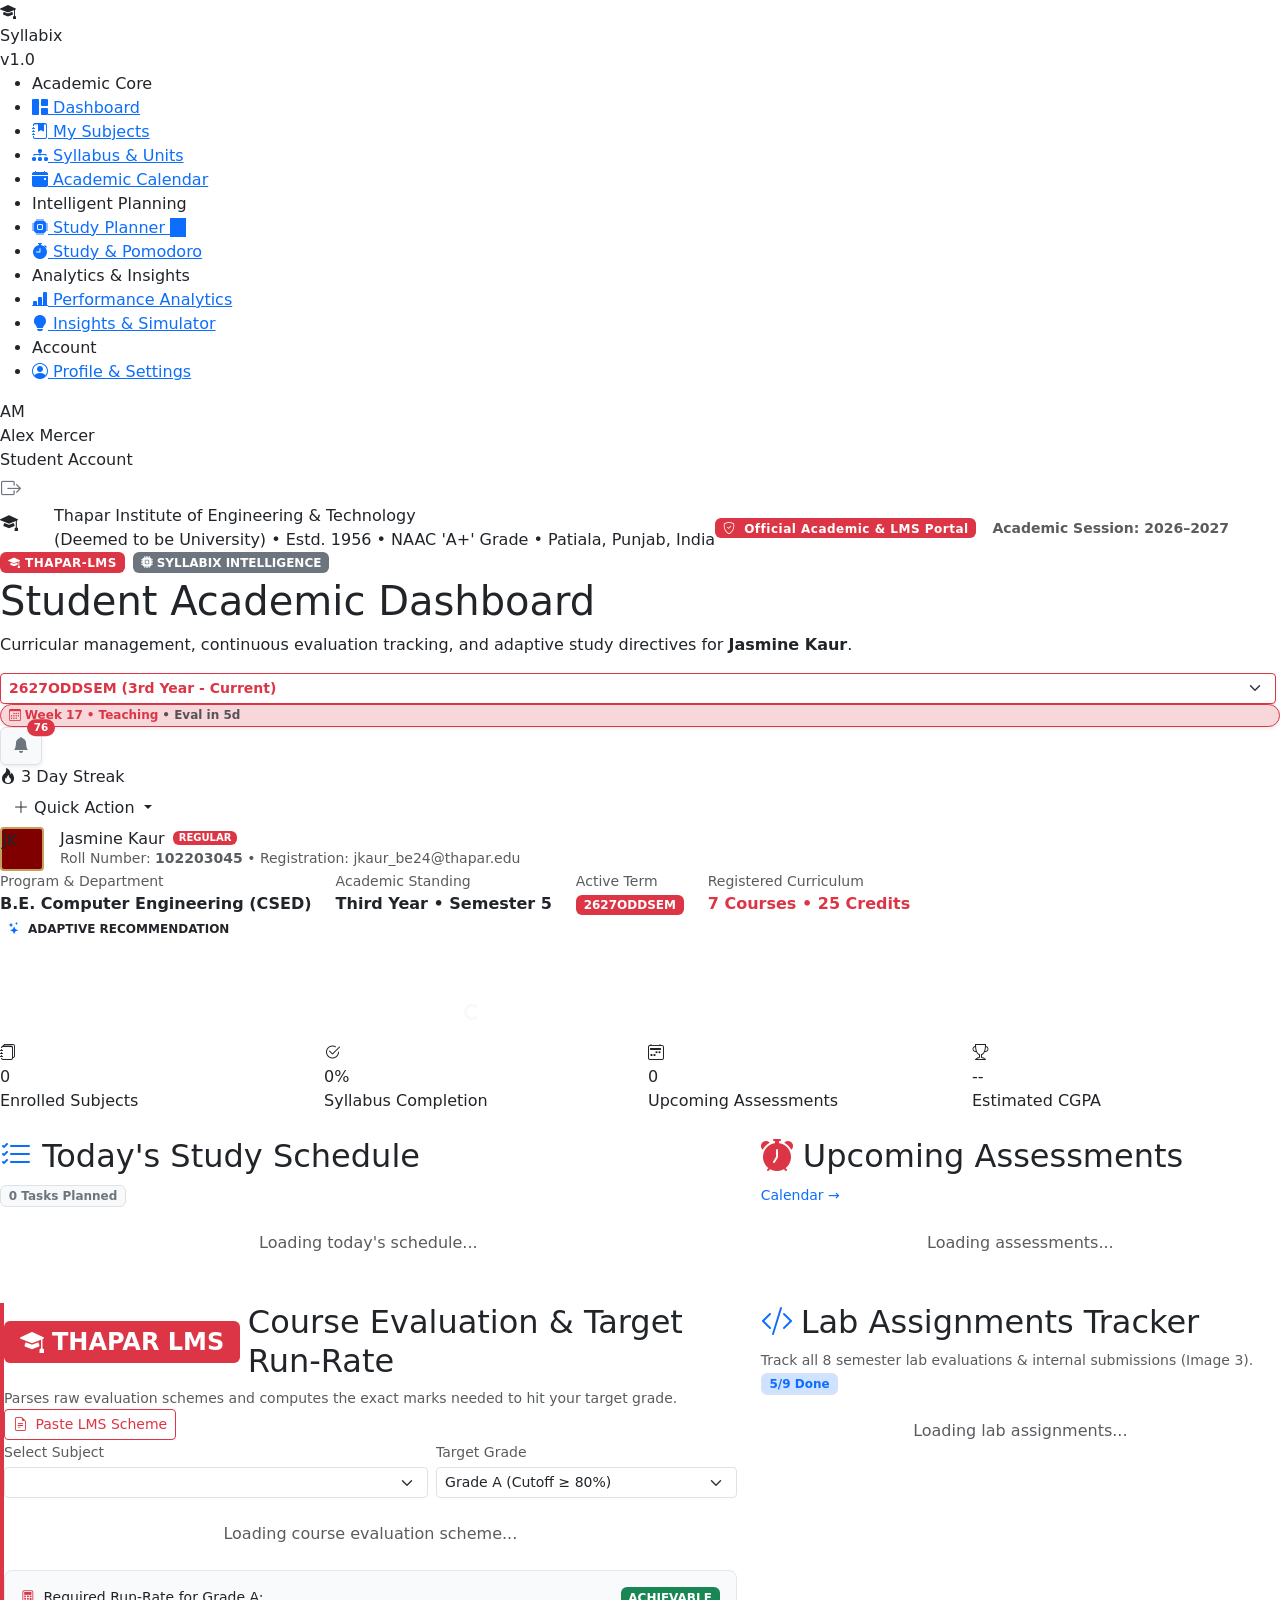
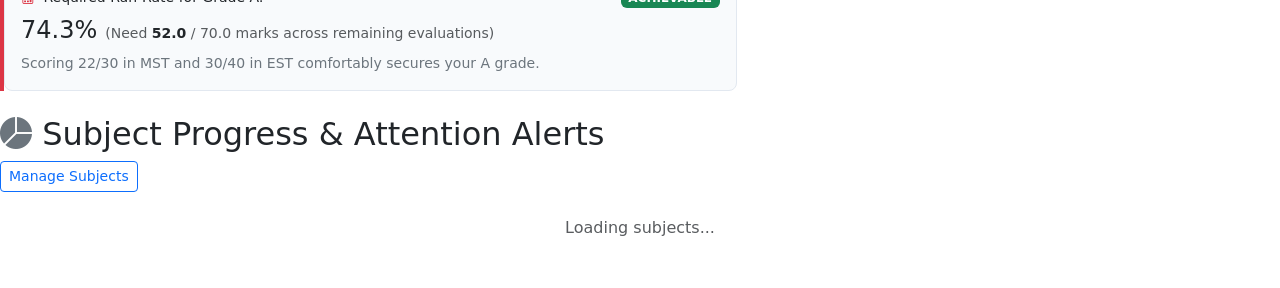
==== commit 1b88afd2: "Configure 7 official Third-Year courses (2627ODDSEM) and formalize collegiate institutional UI match" ====
--- a/src/main/resources/static/index.html
+++ b/src/main/resources/static/index.html
@@ -102,22 +102,40 @@
 
     <!-- Main Content -->
     <div class="app-main">
+        <!-- Institutional University Masthead Bar -->
+        <div class="university-brand-masthead d-none d-md-flex">
+            <div class="d-flex align-items-center gap-3">
+                <div class="brand-icon" style="width: 38px; height: 38px; font-size: 18px; border-radius: 4px;">
+                    <i class="bi bi-mortarboard-fill"></i>
+                </div>
+                <div>
+                    <div class="university-title-text">Thapar Institute of Engineering & Technology</div>
+                    <div class="university-subtitle-text">(Deemed to be University) &bull; Estd. 1956 &bull; NAAC 'A+' Grade &bull; Patiala, Punjab, India</div>
+                </div>
+            </div>
+            <div class="d-flex align-items-center gap-3">
+                <span class="badge bg-danger text-white px-2.5 py-1.5 fw-bold" style="letter-spacing: 0.5px;"><i class="bi bi-shield-check me-1"></i> Official Academic & LMS Portal</span>
+                <span class="small text-muted fw-bold">Academic Session: 2026–2027</span>
+            </div>
+        </div>
+
         <!-- Top Navbar -->
         <header class="app-header">
             <div class="header-title-section">
                 <div class="d-flex align-items-center gap-2 mb-1">
-                    <span class="badge bg-danger text-white" style="letter-spacing: 0.5px;"><i class="bi bi-mortarboard-fill"></i> THAPAR-LMS</span>
-                    <span class="badge bg-primary text-white"><i class="bi bi-stars"></i> SYLLABIX AI</span>
-                </div>
-                <h1>Academic Dashboard</h1>
-                <p>Welcome back, <span class="js-student-name fw-bold">Jasmine Kaur</span>! Here is your adaptive study overview today.</p>
+                    <span class="badge bg-danger text-white fw-bold" style="letter-spacing: 0.5px;"><i class="bi bi-mortarboard-fill"></i> THAPAR-LMS</span>
+                    <span class="badge bg-secondary text-white fw-bold"><i class="bi bi-cpu-fill"></i> SYLLABIX INTELLIGENCE</span>
+                </div>
+                <h1>Student Academic Dashboard</h1>
+                <p>Curricular management, continuous evaluation tracking, and adaptive study directives for <span class="js-student-name fw-bold">Jasmine Kaur</span>.</p>
             </div>
 
             <div class="header-actions">
                 <!-- Semester Selector matching Thapar LMS Image 2 -->
                 <div class="me-1">
                     <select class="form-select form-select-sm fw-bold border-danger text-danger bg-white shadow-sm" id="semesterSelector" onchange="Syllabix.toast('Switched view to ' + this.value, 'info')">
-                        <option value="2425ODDSEM" selected>2425ODDSEM (Current)</option>
+                        <option value="2627ODDSEM" selected>2627ODDSEM (3rd Year - Current)</option>
+                        <option value="2425ODDSEM">2425ODDSEM</option>
                         <option value="2425EVESEM">2425EVESEM</option>
                         <option value="2526ODDSEM">2526ODDSEM</option>
                         <option value="2526EVESEM">2526EVESEM</option>
@@ -161,6 +179,38 @@
 
         <!-- Page Body -->
         <main class="page-body">
+
+            <!-- Official Student Academic Profile Ribbon -->
+            <div class="student-academic-ribbon">
+                <div class="d-flex align-items-center gap-3">
+                    <div class="user-avatar" style="width: 44px; height: 44px; font-size: 16px; background: #800000; border: 2px solid #c5a059; border-radius: 4px;">JK</div>
+                    <div>
+                        <div class="h6 mb-0 font-bold text-dark d-flex align-items-center gap-2">
+                            <span class="js-student-name">Jasmine Kaur</span>
+                            <span class="badge bg-danger text-white" style="font-size: 10px; padding: 2px 6px;">REGULAR</span>
+                        </div>
+                        <div class="small text-muted">Roll Number: <strong>102203045</strong> &bull; Registration: <span class="js-student-email">jkaur_be24@thapar.edu</span></div>
+                    </div>
+                </div>
+                <div class="d-flex flex-wrap align-items-center gap-4">
+                    <div class="student-meta-item">
+                        <div class="text-muted small">Program & Department</div>
+                        <strong>B.E. Computer Engineering (CSED)</strong>
+                    </div>
+                    <div class="student-meta-item">
+                        <div class="text-muted small">Academic Standing</div>
+                        <strong>Third Year &bull; Semester 5</strong>
+                    </div>
+                    <div class="student-meta-item">
+                        <div class="text-muted small">Active Term</div>
+                        <span class="badge bg-danger text-white">2627ODDSEM</span>
+                    </div>
+                    <div class="student-meta-item">
+                        <div class="text-muted small">Registered Curriculum</div>
+                        <strong class="text-danger">7 Courses &bull; 25 Credits</strong>
+                    </div>
+                </div>
+            </div>
 
             <!-- Differentiator A: "What Should I Study Today?" AI Recommendation Card -->
             <section class="recommendation-banner">
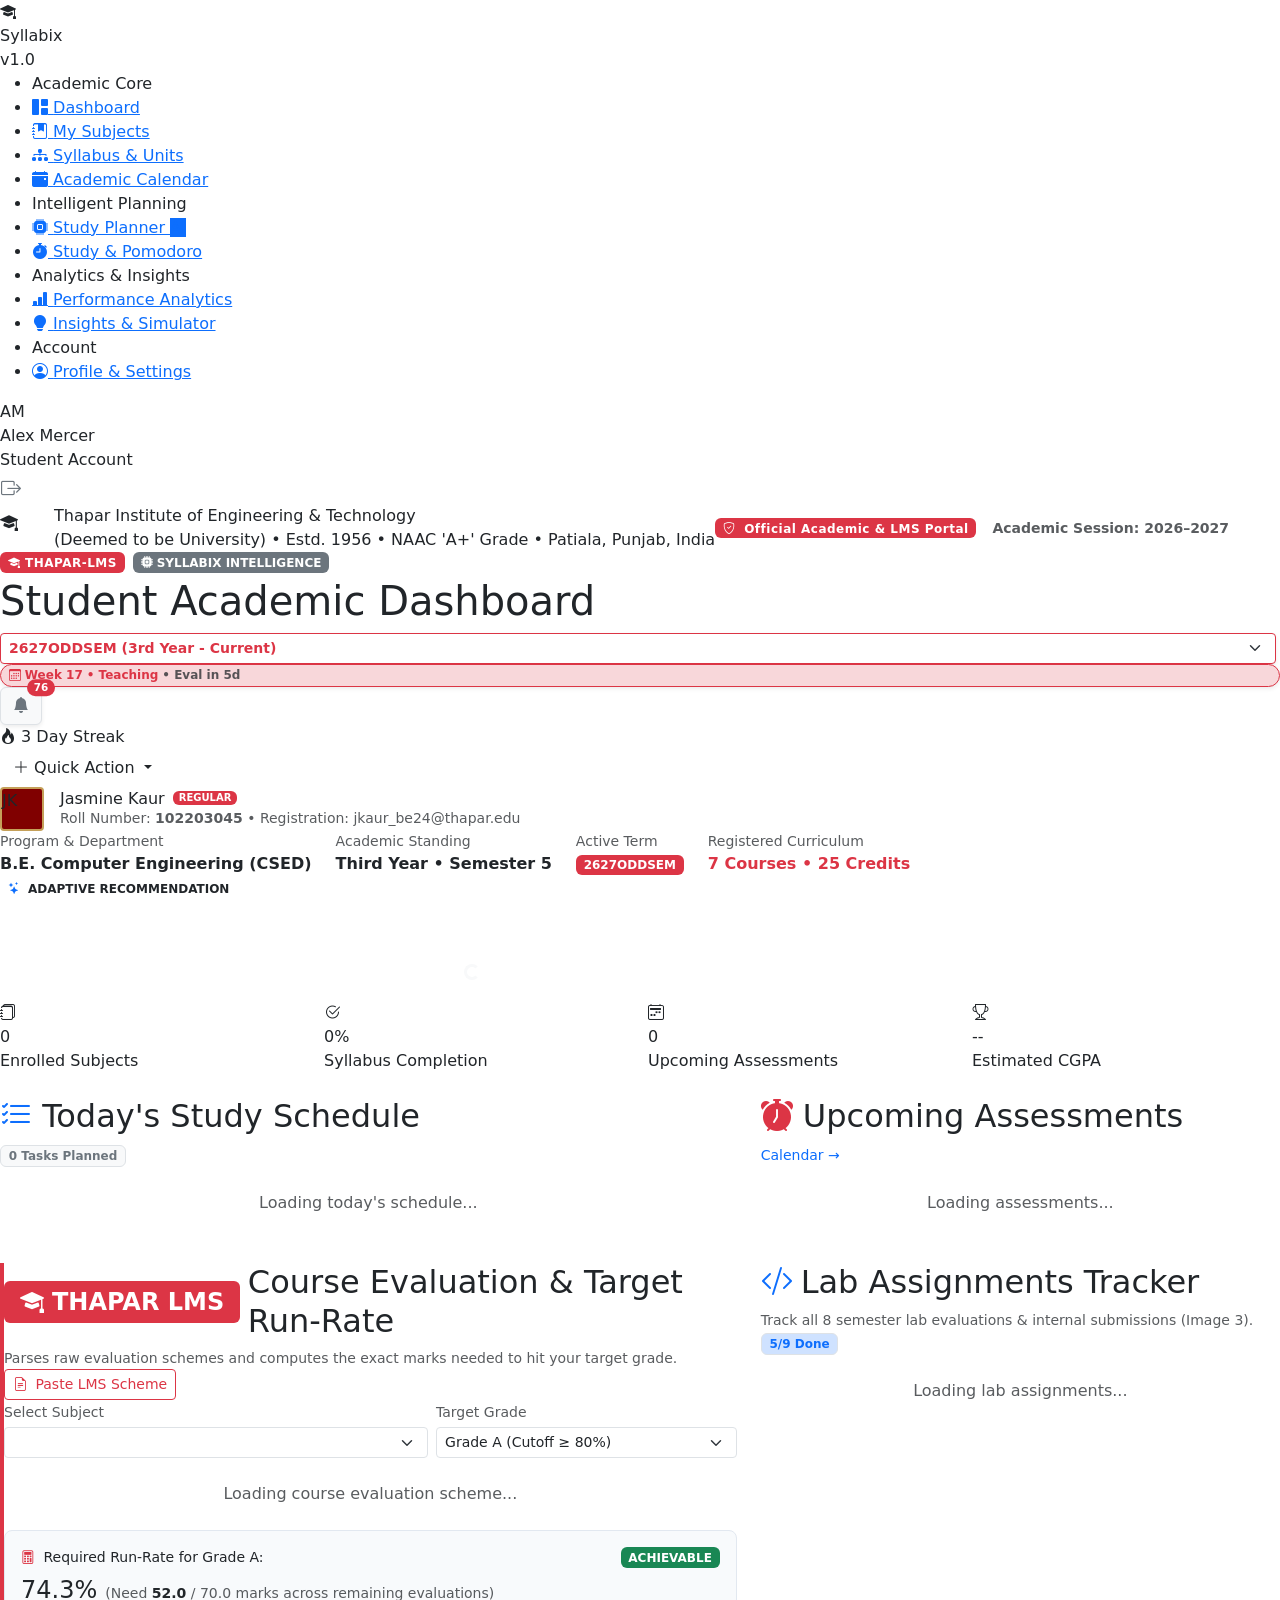
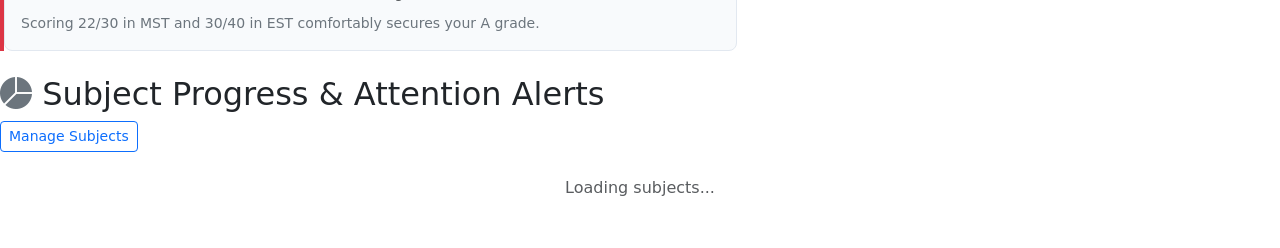
==== commit f8ff56a1: "style: remove dashboard subtitle line under Student Academic Dashboard" ====
--- a/src/main/resources/static/index.html
+++ b/src/main/resources/static/index.html
@@ -127,7 +127,6 @@
                     <span class="badge bg-secondary text-white fw-bold"><i class="bi bi-cpu-fill"></i> SYLLABIX INTELLIGENCE</span>
                 </div>
                 <h1>Student Academic Dashboard</h1>
-                <p>Curricular management, continuous evaluation tracking, and adaptive study directives for <span class="js-student-name fw-bold">Jasmine Kaur</span>.</p>
             </div>
 
             <div class="header-actions">
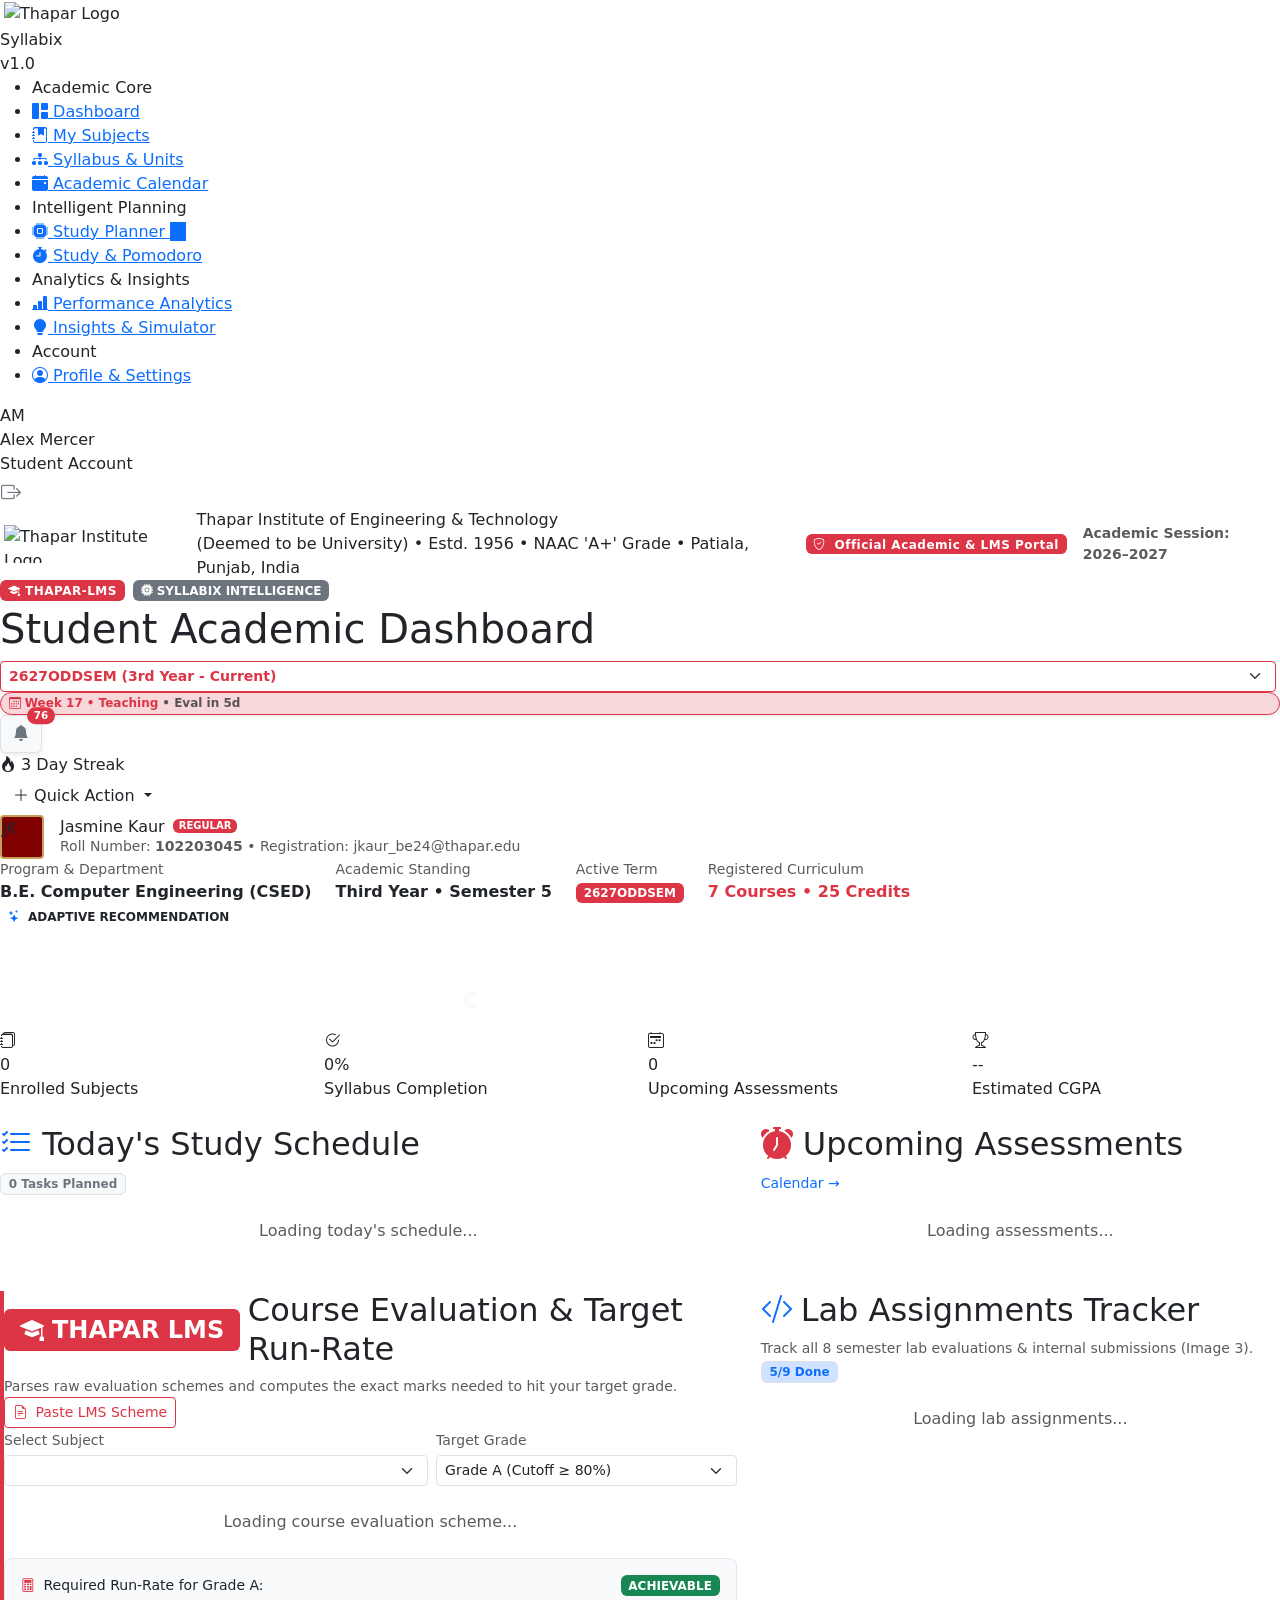
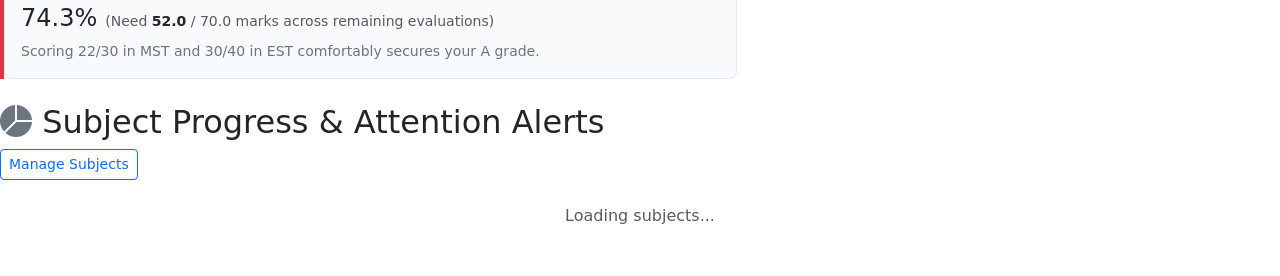
==== commit 0c8e660b: "feat: add official Thapar Institute logo across dashboard, navigation, login, and favicon" ====
--- a/src/main/resources/static/index.html
+++ b/src/main/resources/static/index.html
@@ -4,6 +4,7 @@
     <meta charset="UTF-8">
     <meta name="viewport" content="width=device-width, initial-scale=1.0">
     <title>Syllabix | Intelligent Academic Companion & Dashboard</title>
+    <link rel="icon" type="image/png" href="/images/thapar_logo.png">
     <!-- Google Fonts & Bootstrap 5 & Bootstrap Icons -->
     <link rel="preconnect" href="https://fonts.googleapis.com">
     <link rel="preconnect" href="https://fonts.gstatic.com" crossorigin>
@@ -18,7 +19,7 @@
     <!-- Sidebar Navigation -->
     <aside class="app-sidebar">
         <div class="sidebar-brand">
-            <div class="brand-icon"><i class="bi bi-mortarboard-fill"></i></div>
+            <img src="/images/thapar_logo.png" alt="Thapar Logo" style="height: 32px; width: auto; object-fit: contain; background: white; padding: 2px 4px; border-radius: 4px; margin-right: 6px;">
             <div class="brand-text">Syllabix</div>
             <span class="brand-tag">v1.0</span>
         </div>
@@ -105,9 +106,7 @@
         <!-- Institutional University Masthead Bar -->
         <div class="university-brand-masthead d-none d-md-flex">
             <div class="d-flex align-items-center gap-3">
-                <div class="brand-icon" style="width: 38px; height: 38px; font-size: 18px; border-radius: 4px;">
-                    <i class="bi bi-mortarboard-fill"></i>
-                </div>
+                <img src="/images/thapar_logo.png" alt="Thapar Institute Logo" style="height: 42px; width: auto; object-fit: contain; background: white; padding: 2px 4px; border-radius: 4px;">
                 <div>
                     <div class="university-title-text">Thapar Institute of Engineering & Technology</div>
                     <div class="university-subtitle-text">(Deemed to be University) &bull; Estd. 1956 &bull; NAAC 'A+' Grade &bull; Patiala, Punjab, India</div>
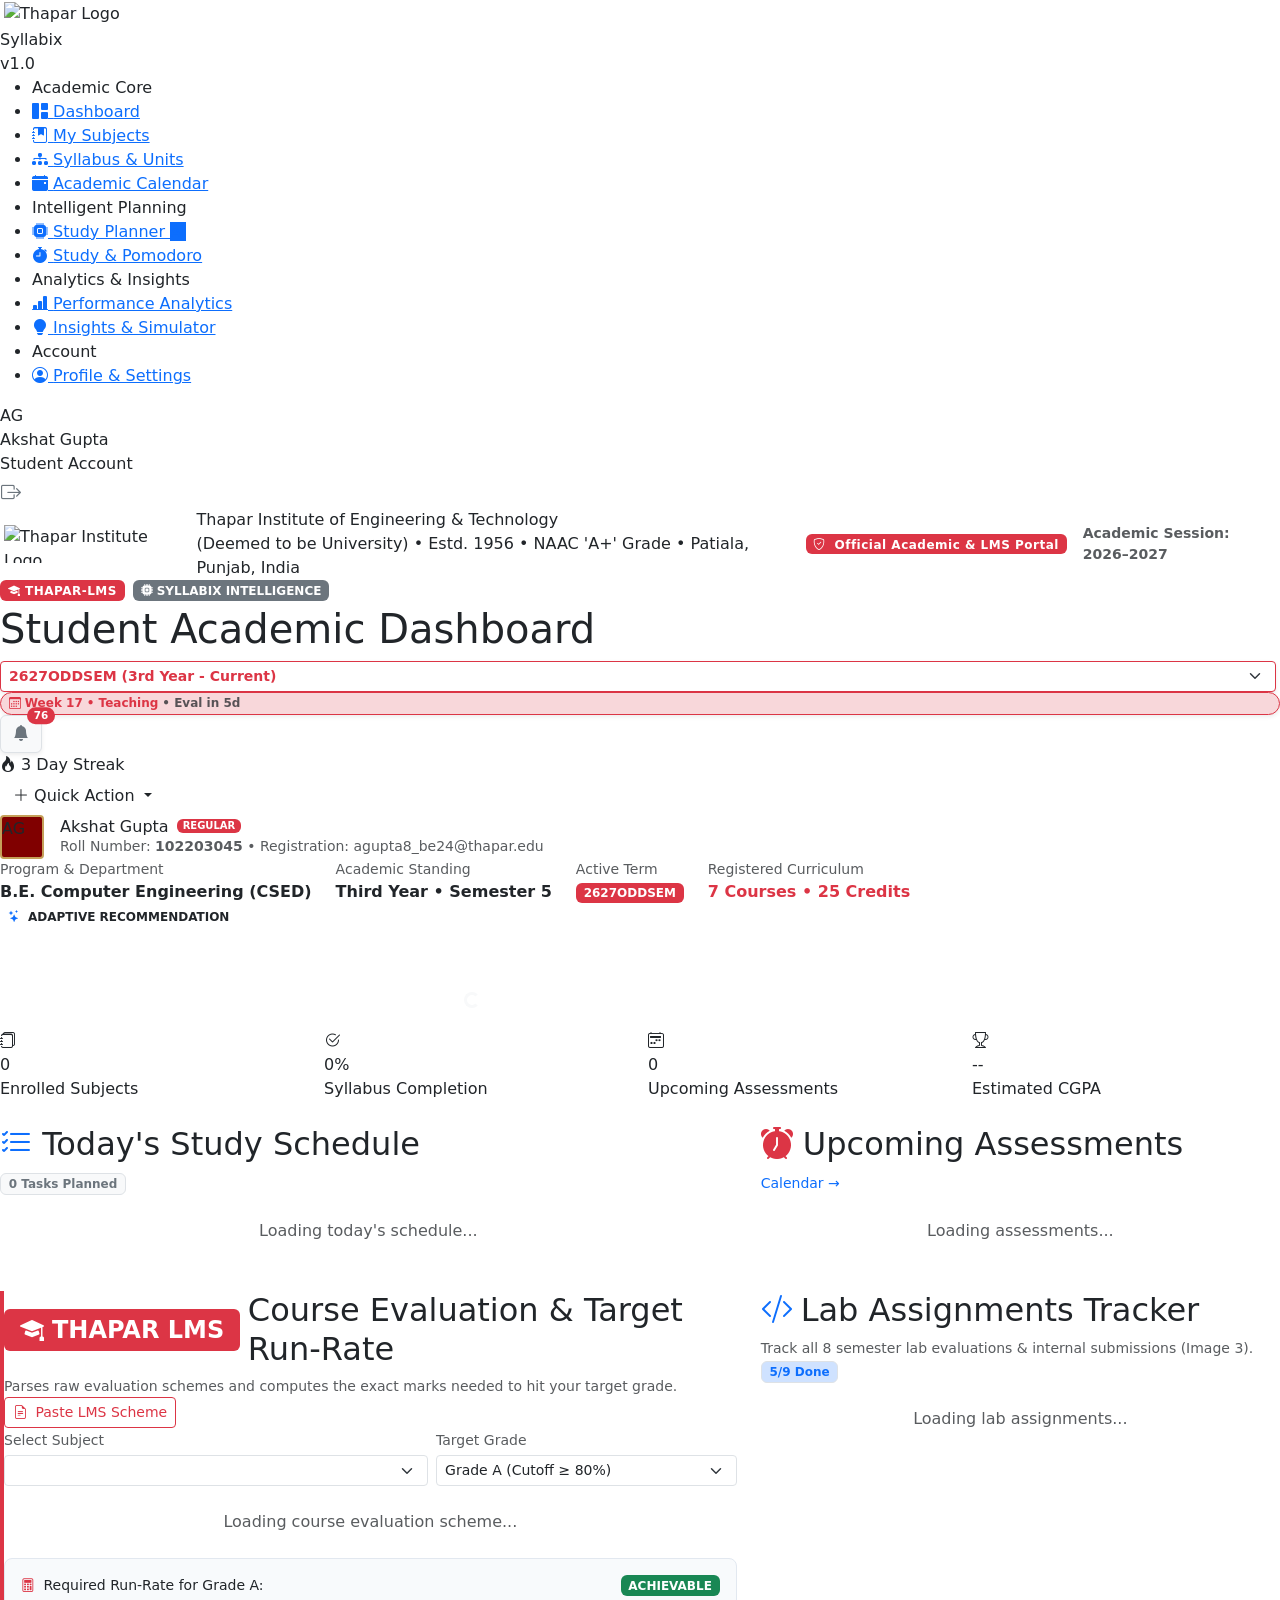
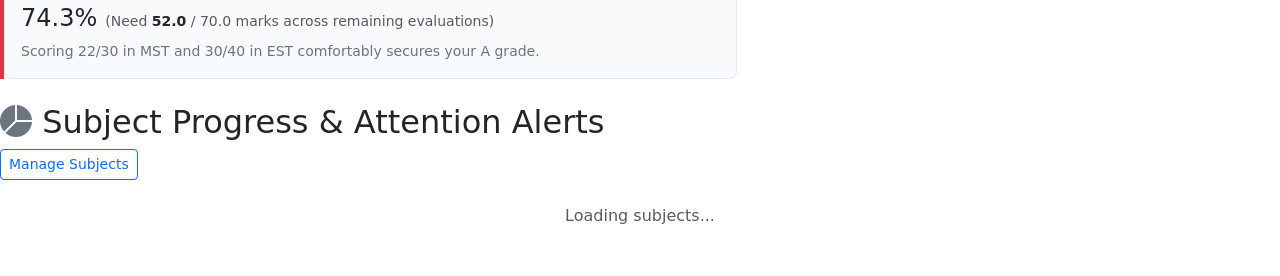
==== commit 74635041: "fix: update student ribbon avatar initials from JK to AG for Akshat Gupta across dashboard" ====
--- a/src/main/resources/static/index.html
+++ b/src/main/resources/static/index.html
@@ -90,9 +90,9 @@
         </ul>
 
         <div class="sidebar-user">
-            <div class="user-avatar js-user-avatar">AM</div>
+            <div class="user-avatar js-user-avatar">AG</div>
             <div class="user-info">
-                <div class="user-name js-student-name">Alex Mercer</div>
+                <div class="user-name js-student-name">Akshat Gupta</div>
                 <div class="user-role">Student Account</div>
             </div>
             <button class="btn btn-link text-secondary p-0 ms-auto" onclick="Syllabix.logout()" title="Logout">
@@ -181,13 +181,13 @@
             <!-- Official Student Academic Profile Ribbon -->
             <div class="student-academic-ribbon">
                 <div class="d-flex align-items-center gap-3">
-                    <div class="user-avatar" style="width: 44px; height: 44px; font-size: 16px; background: #800000; border: 2px solid #c5a059; border-radius: 4px;">JK</div>
+                    <div class="user-avatar js-user-avatar" style="width: 44px; height: 44px; font-size: 16px; background: #800000; border: 2px solid #c5a059; border-radius: 4px;">AG</div>
                     <div>
                         <div class="h6 mb-0 font-bold text-dark d-flex align-items-center gap-2">
-                            <span class="js-student-name">Jasmine Kaur</span>
+                            <span class="js-student-name">Akshat Gupta</span>
                             <span class="badge bg-danger text-white" style="font-size: 10px; padding: 2px 6px;">REGULAR</span>
                         </div>
-                        <div class="small text-muted">Roll Number: <strong>102203045</strong> &bull; Registration: <span class="js-student-email">jkaur_be24@thapar.edu</span></div>
+                        <div class="small text-muted">Roll Number: <strong>102203045</strong> &bull; Registration: <span class="js-student-email">agupta8_be24@thapar.edu</span></div>
                     </div>
                 </div>
                 <div class="d-flex flex-wrap align-items-center gap-4">
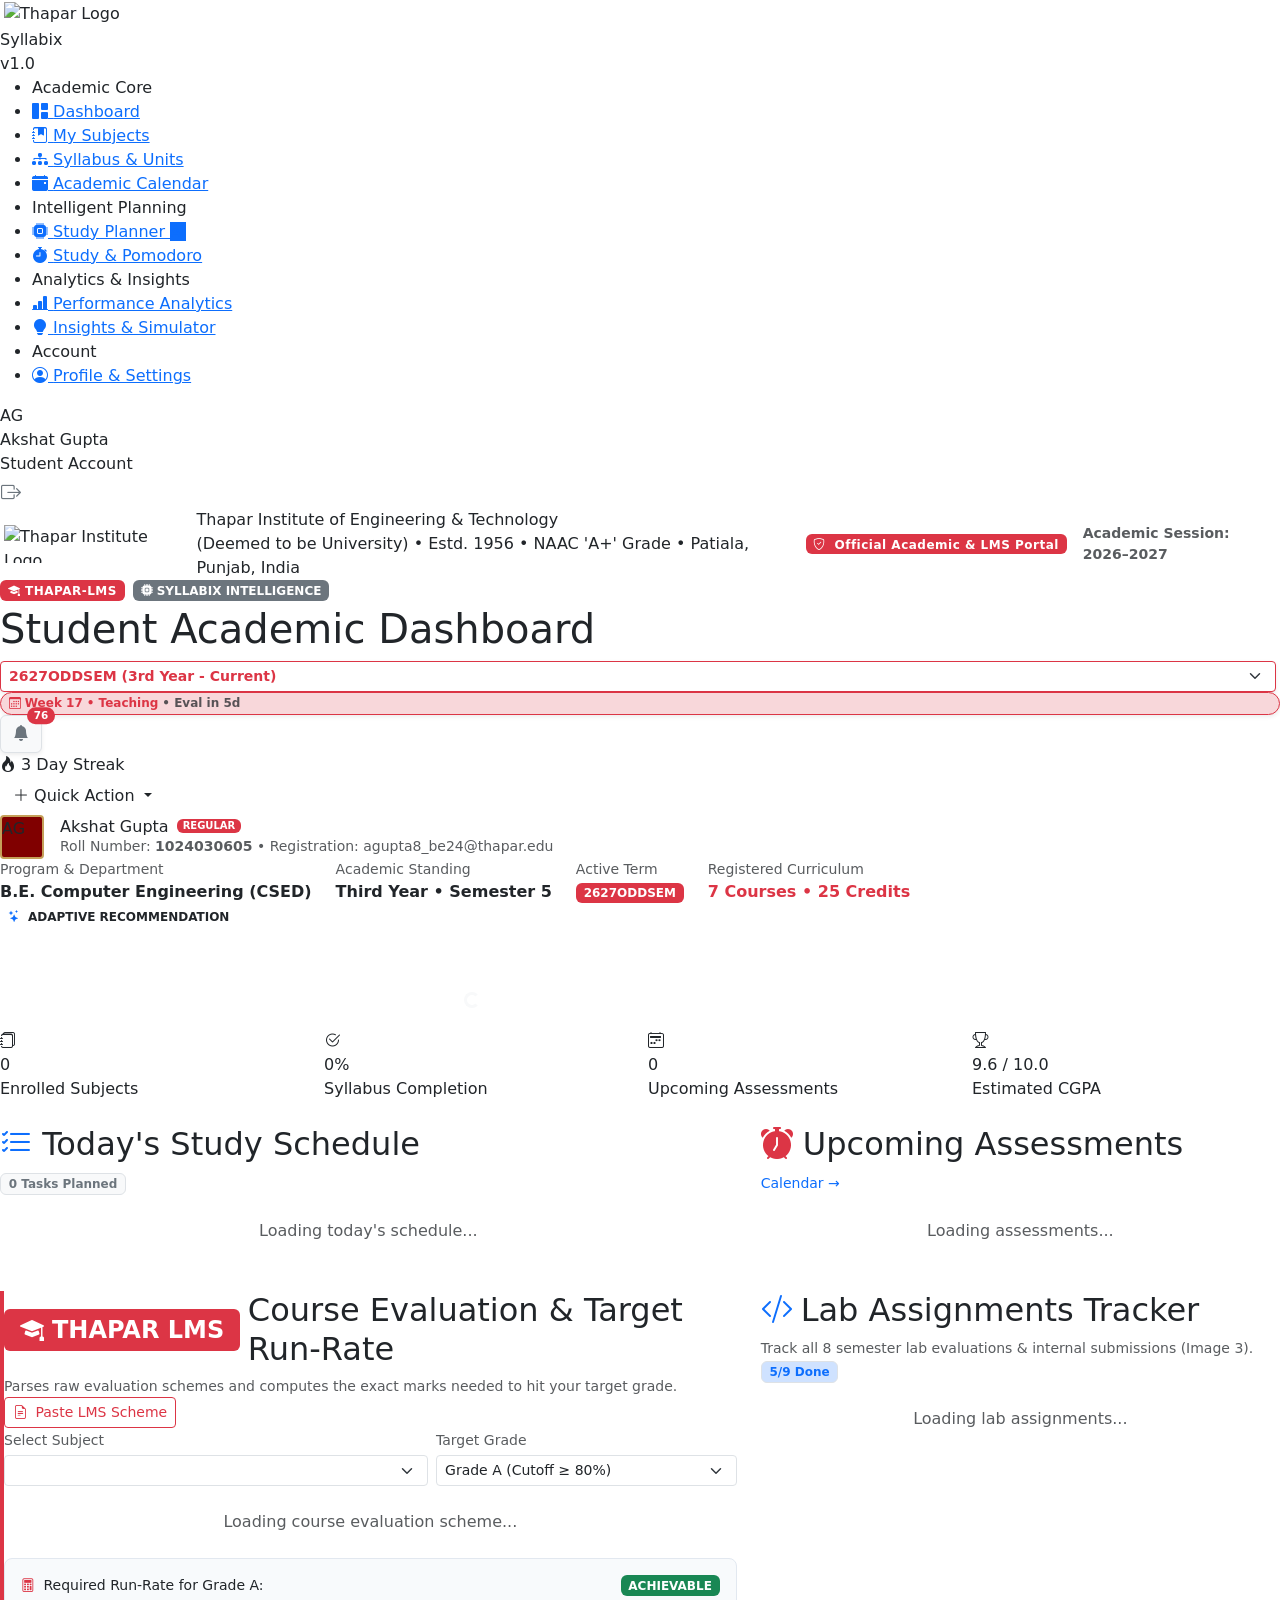
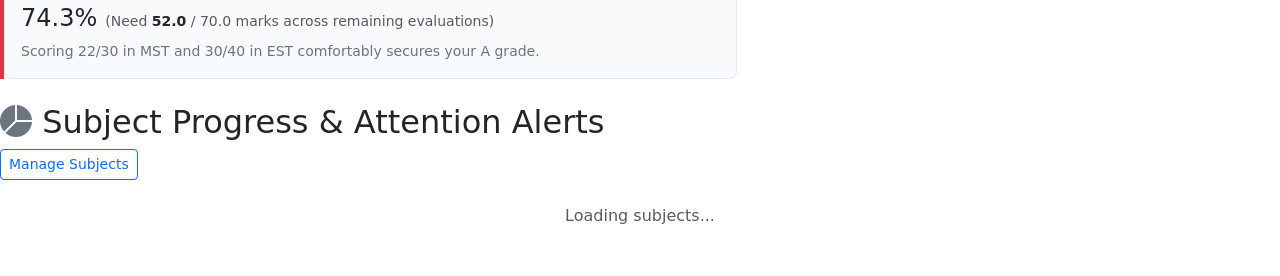
==== commit 2f690dc1: "fix: update roll number to 1024030605 and set estimated CGPA to 9.6" ====
--- a/src/main/resources/static/index.html
+++ b/src/main/resources/static/index.html
@@ -187,7 +187,7 @@
                             <span class="js-student-name">Akshat Gupta</span>
                             <span class="badge bg-danger text-white" style="font-size: 10px; padding: 2px 6px;">REGULAR</span>
                         </div>
-                        <div class="small text-muted">Roll Number: <strong>102203045</strong> &bull; Registration: <span class="js-student-email">agupta8_be24@thapar.edu</span></div>
+                        <div class="small text-muted">Roll Number: <strong>1024030605</strong> &bull; Registration: <span class="js-student-email">agupta8_be24@thapar.edu</span></div>
                     </div>
                 </div>
                 <div class="d-flex flex-wrap align-items-center gap-4">
@@ -268,7 +268,7 @@
                     <div class="stat-widget">
                         <div class="stat-icon warning"><i class="bi bi-trophy"></i></div>
                         <div>
-                            <div class="stat-value" id="stat-estimated-cgpa">--</div>
+                            <div class="stat-value" id="stat-estimated-cgpa">9.6 / 10.0</div>
                             <div class="stat-label">Estimated CGPA</div>
                         </div>
                     </div>
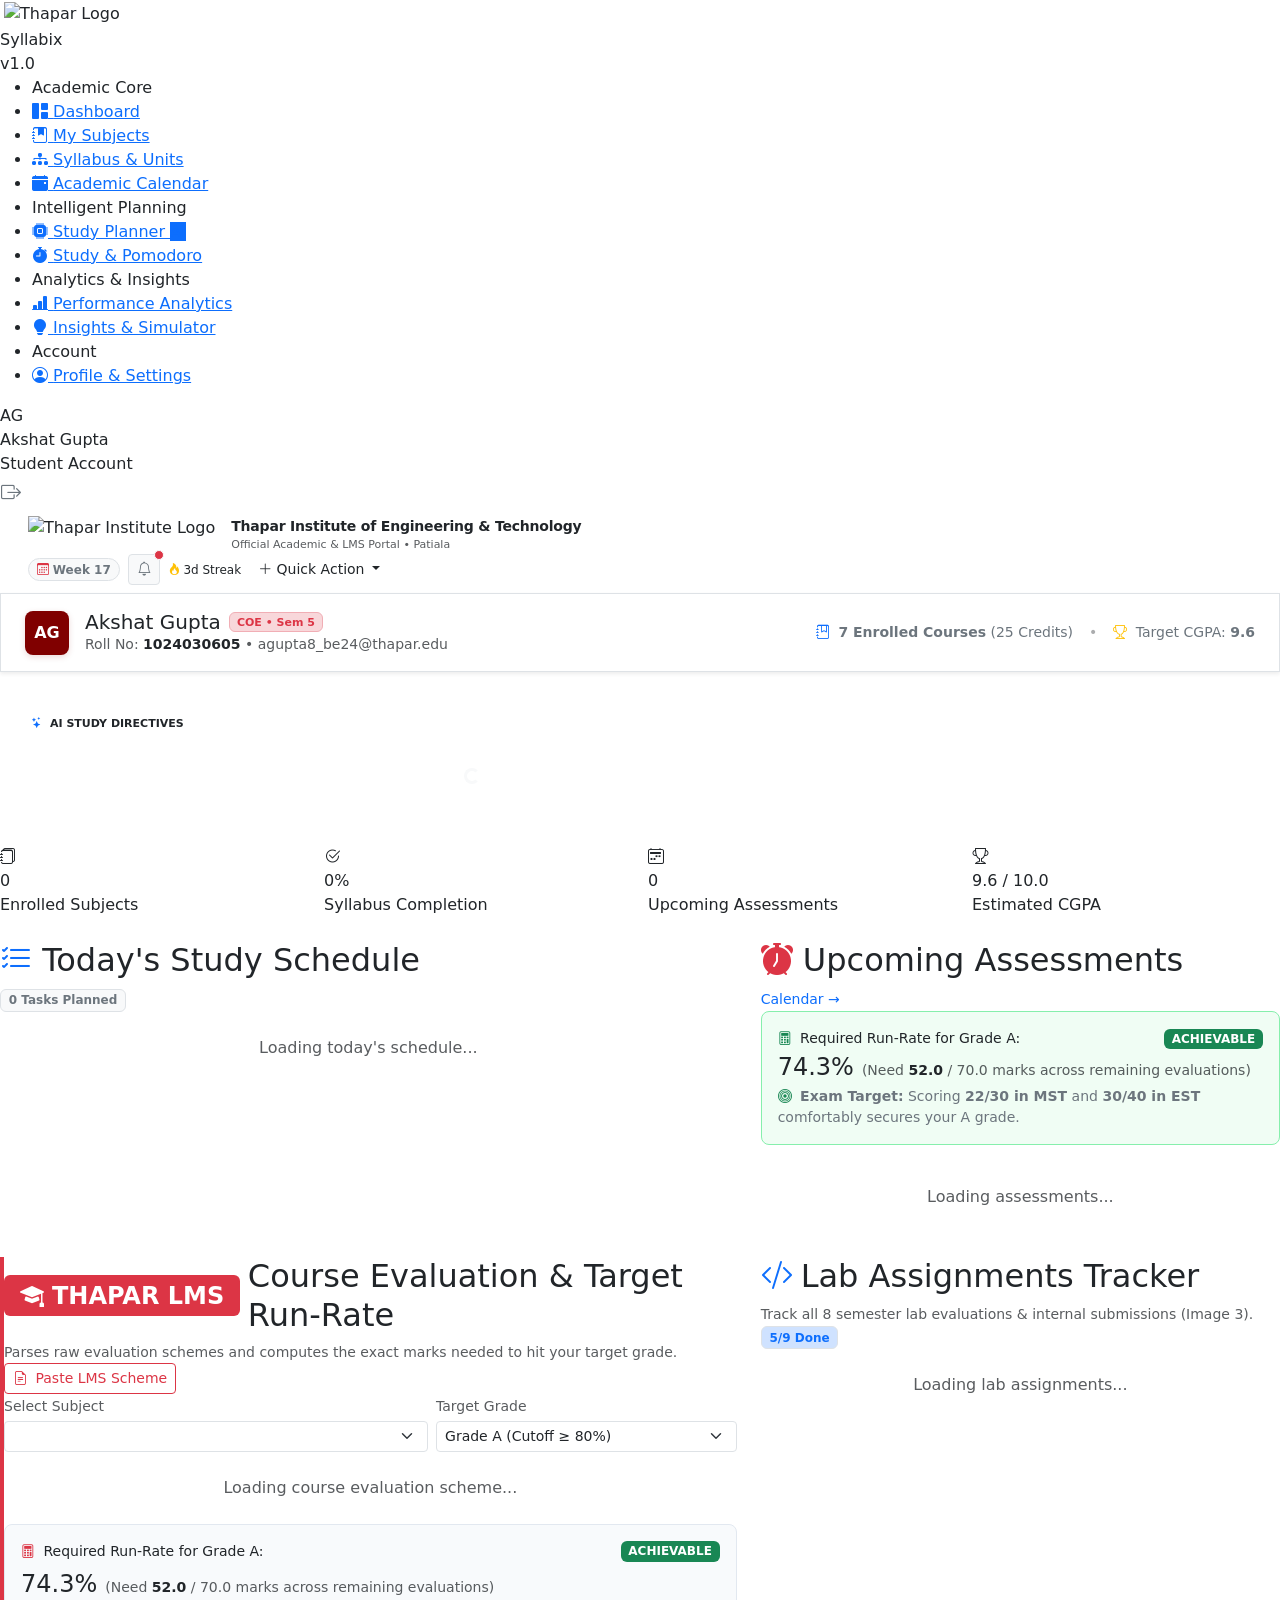
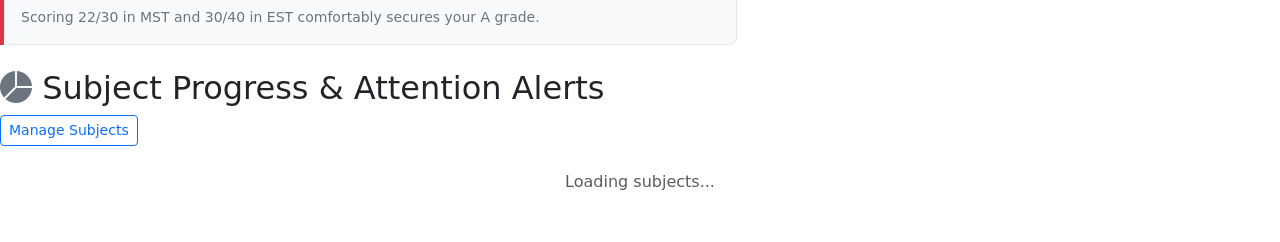
==== commit a1d04294: "feat(ui): minimal executive dashboard overhaul, student profile AG/1024030605, and exam target marks" ====
--- a/src/main/resources/static/index.html
+++ b/src/main/resources/static/index.html
@@ -103,67 +103,36 @@
 
     <!-- Main Content -->
     <div class="app-main">
-        <!-- Institutional University Masthead Bar -->
-        <div class="university-brand-masthead d-none d-md-flex">
+        <!-- Sleek Unified Top Header -->
+        <header class="app-header py-2" style="height: auto; min-height: 60px; padding: 10px 28px;">
             <div class="d-flex align-items-center gap-3">
-                <img src="/images/thapar_logo.png" alt="Thapar Institute Logo" style="height: 42px; width: auto; object-fit: contain; background: white; padding: 2px 4px; border-radius: 4px;">
-                <div>
-                    <div class="university-title-text">Thapar Institute of Engineering & Technology</div>
-                    <div class="university-subtitle-text">(Deemed to be University) &bull; Estd. 1956 &bull; NAAC 'A+' Grade &bull; Patiala, Punjab, India</div>
-                </div>
-            </div>
-            <div class="d-flex align-items-center gap-3">
-                <span class="badge bg-danger text-white px-2.5 py-1.5 fw-bold" style="letter-spacing: 0.5px;"><i class="bi bi-shield-check me-1"></i> Official Academic & LMS Portal</span>
-                <span class="small text-muted fw-bold">Academic Session: 2026–2027</span>
-            </div>
-        </div>
-
-        <!-- Top Navbar -->
-        <header class="app-header">
-            <div class="header-title-section">
-                <div class="d-flex align-items-center gap-2 mb-1">
-                    <span class="badge bg-danger text-white fw-bold" style="letter-spacing: 0.5px;"><i class="bi bi-mortarboard-fill"></i> THAPAR-LMS</span>
-                    <span class="badge bg-secondary text-white fw-bold"><i class="bi bi-cpu-fill"></i> SYLLABIX INTELLIGENCE</span>
-                </div>
-                <h1>Student Academic Dashboard</h1>
-            </div>
-
-            <div class="header-actions">
-                <!-- Semester Selector matching Thapar LMS Image 2 -->
-                <div class="me-1">
-                    <select class="form-select form-select-sm fw-bold border-danger text-danger bg-white shadow-sm" id="semesterSelector" onchange="Syllabix.toast('Switched view to ' + this.value, 'info')">
-                        <option value="2627ODDSEM" selected>2627ODDSEM (3rd Year - Current)</option>
-                        <option value="2425ODDSEM">2425ODDSEM</option>
-                        <option value="2425EVESEM">2425EVESEM</option>
-                        <option value="2526ODDSEM">2526ODDSEM</option>
-                        <option value="2526EVESEM">2526EVESEM</option>
-                        <option value="EL Activities">EL Activities</option>
-                    </select>
-                </div>
-
-                <!-- Academic Calendar Week Indicator -->
-                <a href="/calendar" class="badge bg-danger-subtle text-danger border border-danger px-2.5 py-1.5 text-decoration-none rounded-pill d-flex align-items-center gap-1 shadow-sm" title="View Thapar Academic Calendar">
-                    <i class="bi bi-calendar3"></i> <strong>Week 17</strong> &bull; Teaching <span class="d-none d-lg-inline text-muted">&bull; Eval in 5d</span>
+                <img src="/images/thapar_logo.png" alt="Thapar Institute Logo" style="height: 38px; width: auto; object-fit: contain;">
+                <div class="d-none d-sm-block">
+                    <div class="fw-bold text-dark" style="font-size: 14px; letter-spacing: -0.2px;">Thapar Institute of Engineering & Technology</div>
+                    <div class="small text-muted" style="font-size: 11px;">Official Academic &amp; LMS Portal &bull; Patiala</div>
+                </div>
+            </div>
+
+            <div class="header-actions d-flex align-items-center gap-2">
+                <a href="/calendar" class="badge bg-light text-secondary border px-2.5 py-1.5 text-decoration-none rounded-pill d-flex align-items-center gap-1" title="Academic Calendar">
+                    <i class="bi bi-calendar3 text-danger"></i> <span>Week 17</span>
                 </a>
 
-                <!-- Notification Bell with count 76 matching Image 2 -->
-                <button class="btn btn-light position-relative border shadow-sm" onclick="Syllabix.toast('76 LMS notifications: 2 assessments approaching, 1 lab submission due, 73 forum updates', 'info')" title="LMS Notifications">
-                    <i class="bi bi-bell-fill text-secondary"></i>
-                    <span class="position-absolute top-0 start-100 translate-middle badge rounded-pill bg-danger" style="font-size: 0.65rem;">
-                        76
-                    </span>
+                <button class="btn btn-sm btn-light border position-relative" onclick="Syllabix.toast('76 LMS notifications active', 'info')" title="Notifications">
+                    <i class="bi bi-bell text-secondary"></i>
+                    <span class="position-absolute top-0 start-100 translate-middle p-1 bg-danger border border-light rounded-circle"></span>
                 </button>
 
-                <div class="streak-pill" id="dashboard-streak-pill">
-                    <i class="bi bi-fire"></i>
-                    <span id="streak-days">3</span> Day Streak
+                <div class="streak-pill py-1 px-2.5" id="dashboard-streak-pill" style="font-size: 12px;">
+                    <i class="bi bi-fire text-warning"></i>
+                    <span id="streak-days">3</span>d Streak
                 </div>
 
                 <div class="dropdown">
-                    <button class="btn btn-primary-syllabix dropdown-toggle" type="button" data-bs-toggle="dropdown">
+                    <button class="btn btn-sm btn-primary-syllabix dropdown-toggle" type="button" data-bs-toggle="dropdown">
                         <i class="bi bi-plus-lg"></i> Quick Action
                     </button>
-                    <ul class="dropdown-menu dropdown-menu-end shadow border-0">
+                    <ul class="dropdown-menu dropdown-menu-end shadow border-0" style="font-size: 13px;">
                         <li><a class="dropdown-item py-2" href="#" data-bs-toggle="modal" data-bs-target="#modalImportLmsScheme"><i class="bi bi-mortarboard-fill me-2 text-danger"></i> Import LMS Scheme</a></li>
                         <li><a class="dropdown-item py-2" href="#" data-bs-toggle="modal" data-bs-target="#modalAddSubject"><i class="bi bi-journal-plus me-2 text-primary"></i> Add Subject</a></li>
                         <li><a class="dropdown-item py-2" href="#" data-bs-toggle="modal" data-bs-target="#modalAddAssessment"><i class="bi bi-calendar-plus me-2 text-danger"></i> Add Assessment</a></li>
@@ -178,50 +147,38 @@
         <!-- Page Body -->
         <main class="page-body">
 
-            <!-- Official Student Academic Profile Ribbon -->
-            <div class="student-academic-ribbon">
+            <!-- Clean, Minimal Student Profile Card -->
+            <div class="card-syllabix mb-4 p-3 px-4 bg-white border d-flex flex-wrap align-items-center justify-content-between gap-3 shadow-sm">
                 <div class="d-flex align-items-center gap-3">
-                    <div class="user-avatar js-user-avatar" style="width: 44px; height: 44px; font-size: 16px; background: #800000; border: 2px solid #c5a059; border-radius: 4px;">AG</div>
+                    <div class="user-avatar js-user-avatar" style="width: 44px; height: 44px; font-size: 16px; font-weight: 700; background: #800000; color: #fff; border-radius: 8px; display: flex; align-items: center; justify-content: center; box-shadow: 0 2px 6px rgba(128,0,0,0.15);">AG</div>
                     <div>
-                        <div class="h6 mb-0 font-bold text-dark d-flex align-items-center gap-2">
-                            <span class="js-student-name">Akshat Gupta</span>
-                            <span class="badge bg-danger text-white" style="font-size: 10px; padding: 2px 6px;">REGULAR</span>
-                        </div>
-                        <div class="small text-muted">Roll Number: <strong>1024030605</strong> &bull; Registration: <span class="js-student-email">agupta8_be24@thapar.edu</span></div>
-                    </div>
-                </div>
-                <div class="d-flex flex-wrap align-items-center gap-4">
-                    <div class="student-meta-item">
-                        <div class="text-muted small">Program & Department</div>
-                        <strong>B.E. Computer Engineering (CSED)</strong>
-                    </div>
-                    <div class="student-meta-item">
-                        <div class="text-muted small">Academic Standing</div>
-                        <strong>Third Year &bull; Semester 5</strong>
-                    </div>
-                    <div class="student-meta-item">
-                        <div class="text-muted small">Active Term</div>
-                        <span class="badge bg-danger text-white">2627ODDSEM</span>
-                    </div>
-                    <div class="student-meta-item">
-                        <div class="text-muted small">Registered Curriculum</div>
-                        <strong class="text-danger">7 Courses &bull; 25 Credits</strong>
-                    </div>
-                </div>
-            </div>
-
-            <!-- Differentiator A: "What Should I Study Today?" AI Recommendation Card -->
-            <section class="recommendation-banner">
-                <div class="d-flex align-items-center justify-content-between mb-2">
+                        <div class="d-flex align-items-center gap-2">
+                            <h2 class="h5 font-bold text-dark mb-0 js-student-name">Akshat Gupta</h2>
+                            <span class="badge bg-danger-subtle text-danger border border-danger-subtle" style="font-size: 11px; font-weight: 600;">COE &bull; Sem 5</span>
+                        </div>
+                        <div class="small text-muted mt-0.5">
+                            Roll No: <strong class="text-dark">1024030605</strong> &bull; <span class="js-student-email">agupta8_be24@thapar.edu</span>
+                        </div>
+                    </div>
+                </div>
+                <div class="d-flex align-items-center gap-3 text-secondary small">
+                    <div><i class="bi bi-journal-bookmark text-primary me-1"></i> <strong>7 Enrolled Courses</strong> (25 Credits)</div>
+                    <div class="text-muted opacity-50">&bull;</div>
+                    <div><i class="bi bi-trophy text-warning me-1"></i> Target CGPA: <strong>9.6</strong></div>
+                </div>
+            </div>
+
+            <!-- AI Adaptive Study Directives -->
+            <section class="recommendation-banner py-3 px-4 mb-4">
+                <div class="d-flex align-items-center justify-content-between mb-3">
                     <div class="d-flex align-items-center gap-2">
-                        <span class="badge bg-white text-dark px-2.5 py-1 fw-bold"><i class="bi bi-stars text-primary me-1"></i> ADAPTIVE RECOMMENDATION</span>
-                        <h2 class="h5 mb-0 text-white font-bold">What Should I Study Today?</h2>
-                    </div>
-                    <a href="/planner" class="text-white text-decoration-none small opacity-75 hover-opacity-100">
-                        View Full Planner <i class="bi bi-arrow-right"></i>
+                        <span class="badge bg-white text-dark px-2.5 py-1 fw-bold" style="font-size: 11px;"><i class="bi bi-stars text-primary me-1"></i> AI STUDY DIRECTIVES</span>
+                        <span class="text-white small opacity-75 d-none d-sm-inline">&bull; Daily priority recommendations based on exam urgency &amp; difficulty</span>
+                    </div>
+                    <a href="/planner" class="text-white text-decoration-none small opacity-75 hover-opacity-100 font-medium">
+                        View Planner <i class="bi bi-arrow-right"></i>
                     </a>
                 </div>
-                <p class="small text-white-50 mb-3">Calculated by Syllabix Intelligent Engine based on exam urgency, syllabus completion gaps, and topic difficulty.</p>
 
                 <div class="row g-3" id="top-recommendations-container">
                     <!-- Populated dynamically via JS -->
@@ -300,6 +257,21 @@
                             <a href="/calendar" class="small text-decoration-none">Calendar &rarr;</a>
                         </div>
                         <div class="card-body-clean">
+                            <!-- Required Run-Rate & Target Exam Score Alert Box -->
+                            <div class="p-3 mb-3 rounded-3 border" style="background: #f0fdf4; border-color: #86efac !important;">
+                                <div class="d-flex align-items-center justify-content-between mb-1">
+                                    <span class="font-bold small text-dark"><i class="bi bi-calculator text-success me-1"></i> Required Run-Rate for Grade A:</span>
+                                    <span class="badge bg-success">ACHIEVABLE</span>
+                                </div>
+                                <div class="d-flex align-items-baseline gap-2 mb-1">
+                                    <div class="h4 font-bold text-dark mb-0">74.3%</div>
+                                    <div class="small text-muted">(Need <strong class="text-dark">52.0</strong> / 70.0 marks across remaining evaluations)</div>
+                                </div>
+                                <div class="small text-secondary">
+                                    <i class="bi bi-bullseye text-success me-1"></i> <strong>Exam Target:</strong> Scoring <strong>22/30 in MST</strong> and <strong>30/40 in EST</strong> comfortably secures your A grade.
+                                </div>
+                            </div>
+
                             <div id="upcoming-assessments-list" class="d-flex flex-column gap-3">
                                 <div class="text-muted text-center py-4">Loading assessments...</div>
                             </div>
@@ -703,20 +675,19 @@
 
         container.innerHTML = recs.map((r, idx) => `
             <div class="col-lg-4 col-md-6">
-                <div class="recommendation-card h-100 d-flex flex-column justify-content-between">
+                <div class="recommendation-card h-100 p-3 d-flex flex-column justify-content-between" style="border-radius: 8px;">
                     <div>
                         <div class="d-flex align-items-center justify-content-between mb-2">
-                            <span class="badge" style="background: rgba(255,255,255,0.2); color: #fff;">
+                            <span class="badge ${r.difficulty === 'HARD' ? 'bg-danger text-white' : (r.difficulty === 'EASY' ? 'bg-success text-white' : 'bg-warning text-dark')}" style="font-size: 11px;">
                                 ${r.subjectCode} &bull; ${r.difficulty}
                             </span>
-                            <span class="badge bg-danger text-white">Priority ${r.priorityScore}</span>
-                        </div>
-                        <h4 class="h6 text-white font-bold mb-2">${r.topicName}</h4>
-                        <p class="small text-white-50 mb-3">${r.reason}</p>
-                    </div>
-                    <div class="d-flex align-items-center justify-content-between pt-2 border-top border-white-10">
-                        <span class="small text-white-50"><i class="bi bi-clock me-1"></i> ${r.estimatedDurationMinutes} mins</span>
-                        <a href="/sessions?topicId=${r.topicId}&subjectId=${r.subjectId}" class="btn btn-sm btn-light font-bold px-3 py-1">
+                            <span class="badge bg-white text-dark fw-bold" style="font-size: 11px; opacity: 0.9;">Priority ${r.priorityScore}</span>
+                        </div>
+                        <h4 class="h6 text-white font-bold mb-1">${r.topicName}</h4>
+                    </div>
+                    <div class="d-flex align-items-center justify-content-between pt-2 mt-2 border-top border-white-10">
+                        <span class="small text-white-75"><i class="bi bi-clock me-1"></i> ${r.estimatedDurationMinutes}m</span>
+                        <a href="/sessions?topicId=${r.topicId}&subjectId=${r.subjectId}" class="btn btn-sm btn-light font-bold px-3 py-1" style="font-size: 12px; border-radius: 6px;">
                             Start Study <i class="bi bi-play-fill"></i>
                         </a>
                     </div>
@@ -784,19 +755,27 @@
                 label = `Approaching &bull; ${a.daysRemaining} days left`;
             }
 
+            const targetMarks = Math.ceil(a.maxMarks * 0.743);
+
             return `
-                <div class="p-3 border rounded-3 bg-white d-flex align-items-center justify-content-between">
-                    <div>
-                        <div class="d-flex align-items-center gap-2 mb-1">
-                            <span class="badge" style="background: ${a.subjectColor || '#0ea5e9'}; color: white;">${a.subjectCode}</span>
+                <div class="p-3 border rounded-3 bg-white">
+                    <div class="d-flex align-items-center justify-content-between mb-1">
+                        <div class="d-flex align-items-center gap-2">
+                            <span class="badge" style="background: ${a.subjectColor || '#800000'}; color: white;">${a.subjectCode}</span>
                             <span class="${urgencyClass}">${label}</span>
                         </div>
-                        <div class="font-bold text-dark">${a.title}</div>
-                        <div class="small text-muted">${new Date(a.assessmentDateTime).toLocaleString(undefined, {month: 'short', day: 'numeric', hour: '2-digit', minute: '2-digit'})} &bull; Max: ${a.maxMarks} Marks</div>
-                    </div>
-                    <a href="/insights" class="btn btn-sm btn-light border" title="View Exam Readiness">
-                        <i class="bi bi-shield-check text-success"></i>
-                    </a>
+                        <a href="/insights" class="btn btn-sm btn-light border py-0 px-2" title="View Exam Readiness">
+                            <i class="bi bi-shield-check text-success"></i> <span class="small" style="font-size: 11px;">Readiness</span>
+                        </a>
+                    </div>
+                    <div class="font-bold text-dark">${a.title}</div>
+                    <div class="small text-muted mb-2">${new Date(a.assessmentDateTime).toLocaleString(undefined, {month: 'short', day: 'numeric', hour: '2-digit', minute: '2-digit'})} &bull; Max: ${a.maxMarks} Marks</div>
+                    <div class="p-2 rounded-2 bg-success-subtle border border-success-subtle d-flex align-items-center justify-content-between" style="font-size: 12px;">
+                        <span class="font-bold text-success">
+                            <i class="bi bi-bullseye me-1"></i> Target to score: <strong>${targetMarks} / ${a.maxMarks} Marks</strong> (${Math.round((targetMarks / a.maxMarks) * 100)}%)
+                        </span>
+                        <span class="badge bg-success" style="font-size: 10px;">For Grade A</span>
+                    </div>
                 </div>
             `;
         }).join('');
@@ -811,21 +790,27 @@
 
         grid.innerHTML = subjects.map(s => `
             <div class="col-md-6 col-lg-4">
-                <div class="p-3 border rounded-3 bg-white h-100">
-                    <div class="d-flex align-items-center justify-content-between mb-2">
-                        <span class="badge" style="background: ${s.colorHex || '#4f46e5'}; color: white;">${s.code}</span>
-                        <span class="small font-bold text-primary">${s.completionPercentage}% Complete</span>
-                    </div>
-                    <h5 class="font-bold h6 text-dark mb-1 text-truncate">${s.name}</h5>
-                    <div class="small text-muted mb-2">${s.completedTopics} of ${s.totalTopics} topics studied</div>
-
-                    <div class="progress-syllabix mb-2">
-                        <div class="progress-bar-syllabix" style="width: ${s.completionPercentage}%;"></div>
-                    </div>
-
-                    <div class="d-flex align-items-center justify-content-between small text-muted pt-2 border-top">
-                        <span>Target: <strong>${s.targetGrade || 'A'}</strong></span>
-                        <span>Avg: <strong>${s.averageMarksPercentage ? s.averageMarksPercentage + '%' : 'N/A'}</strong></span>
+                <div class="p-3 border rounded-3 bg-white h-100 d-flex flex-column justify-content-between">
+                    <div>
+                        <div class="d-flex align-items-center justify-content-between mb-2">
+                            <span class="badge" style="background: ${s.colorHex || '#800000'}; color: white;">${s.code}</span>
+                            <span class="small font-bold text-primary">${s.completionPercentage}% Complete</span>
+                        </div>
+                        <h5 class="font-bold h6 text-dark mb-1 text-truncate">${s.name}</h5>
+                        <div class="small text-muted mb-2">${s.completedTopics} of ${s.totalTopics} topics studied</div>
+
+                        <div class="progress-syllabix mb-2">
+                            <div class="progress-bar-syllabix" style="width: ${s.completionPercentage}%;"></div>
+                        </div>
+
+                        <div class="d-flex align-items-center justify-content-between small text-muted pt-2 border-top">
+                            <span>Target: <strong>${s.targetGrade || 'A'}</strong></span>
+                            <span>Avg: <strong>${s.averageMarksPercentage ? s.averageMarksPercentage + '%' : 'N/A'}</strong></span>
+                        </div>
+                    </div>
+                    <div class="mt-2 p-1.5 px-2 rounded-2 bg-light border d-flex align-items-center justify-content-between" style="font-size: 11px;">
+                        <span class="text-secondary"><i class="bi bi-bullseye text-danger me-1"></i> Exam Target:</span>
+                        <strong class="text-dark">Need 22/30 in MST &bull; 30/40 in EST</strong>
                     </div>
                 </div>
             </div>
